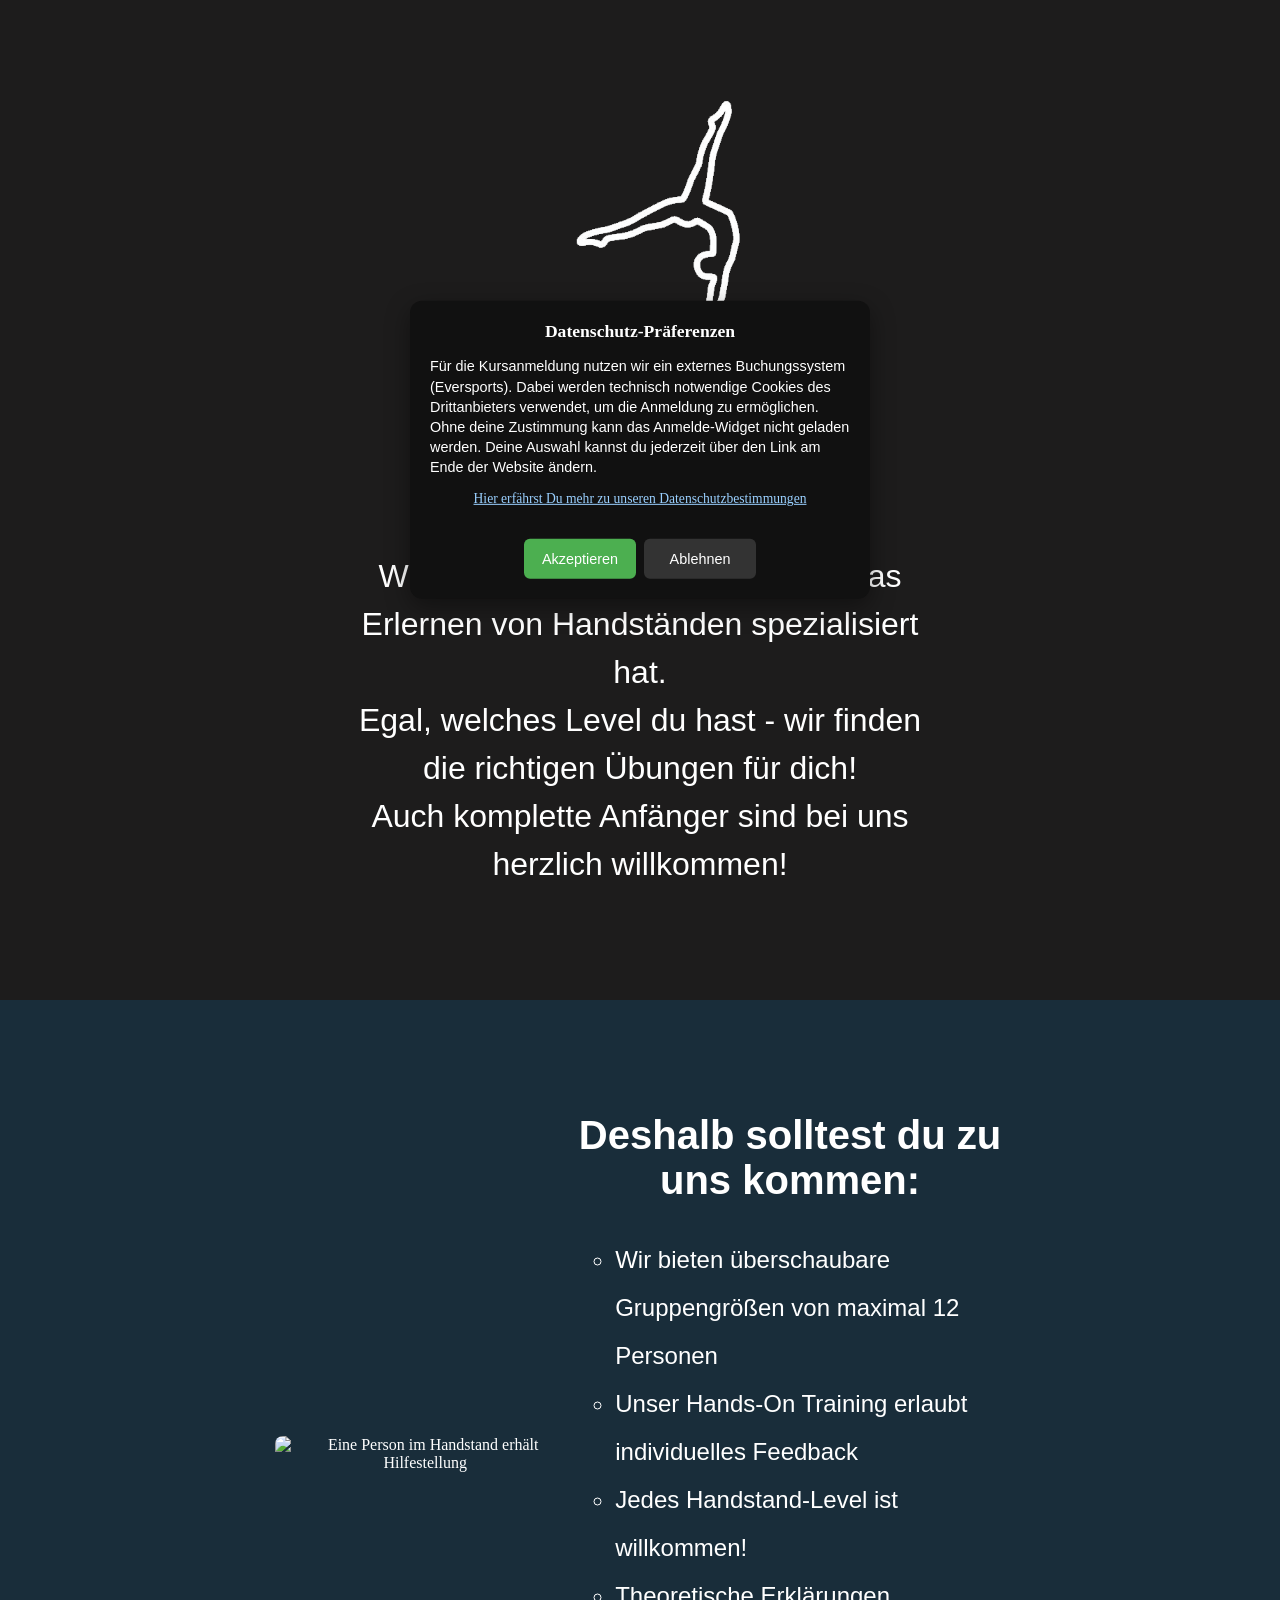
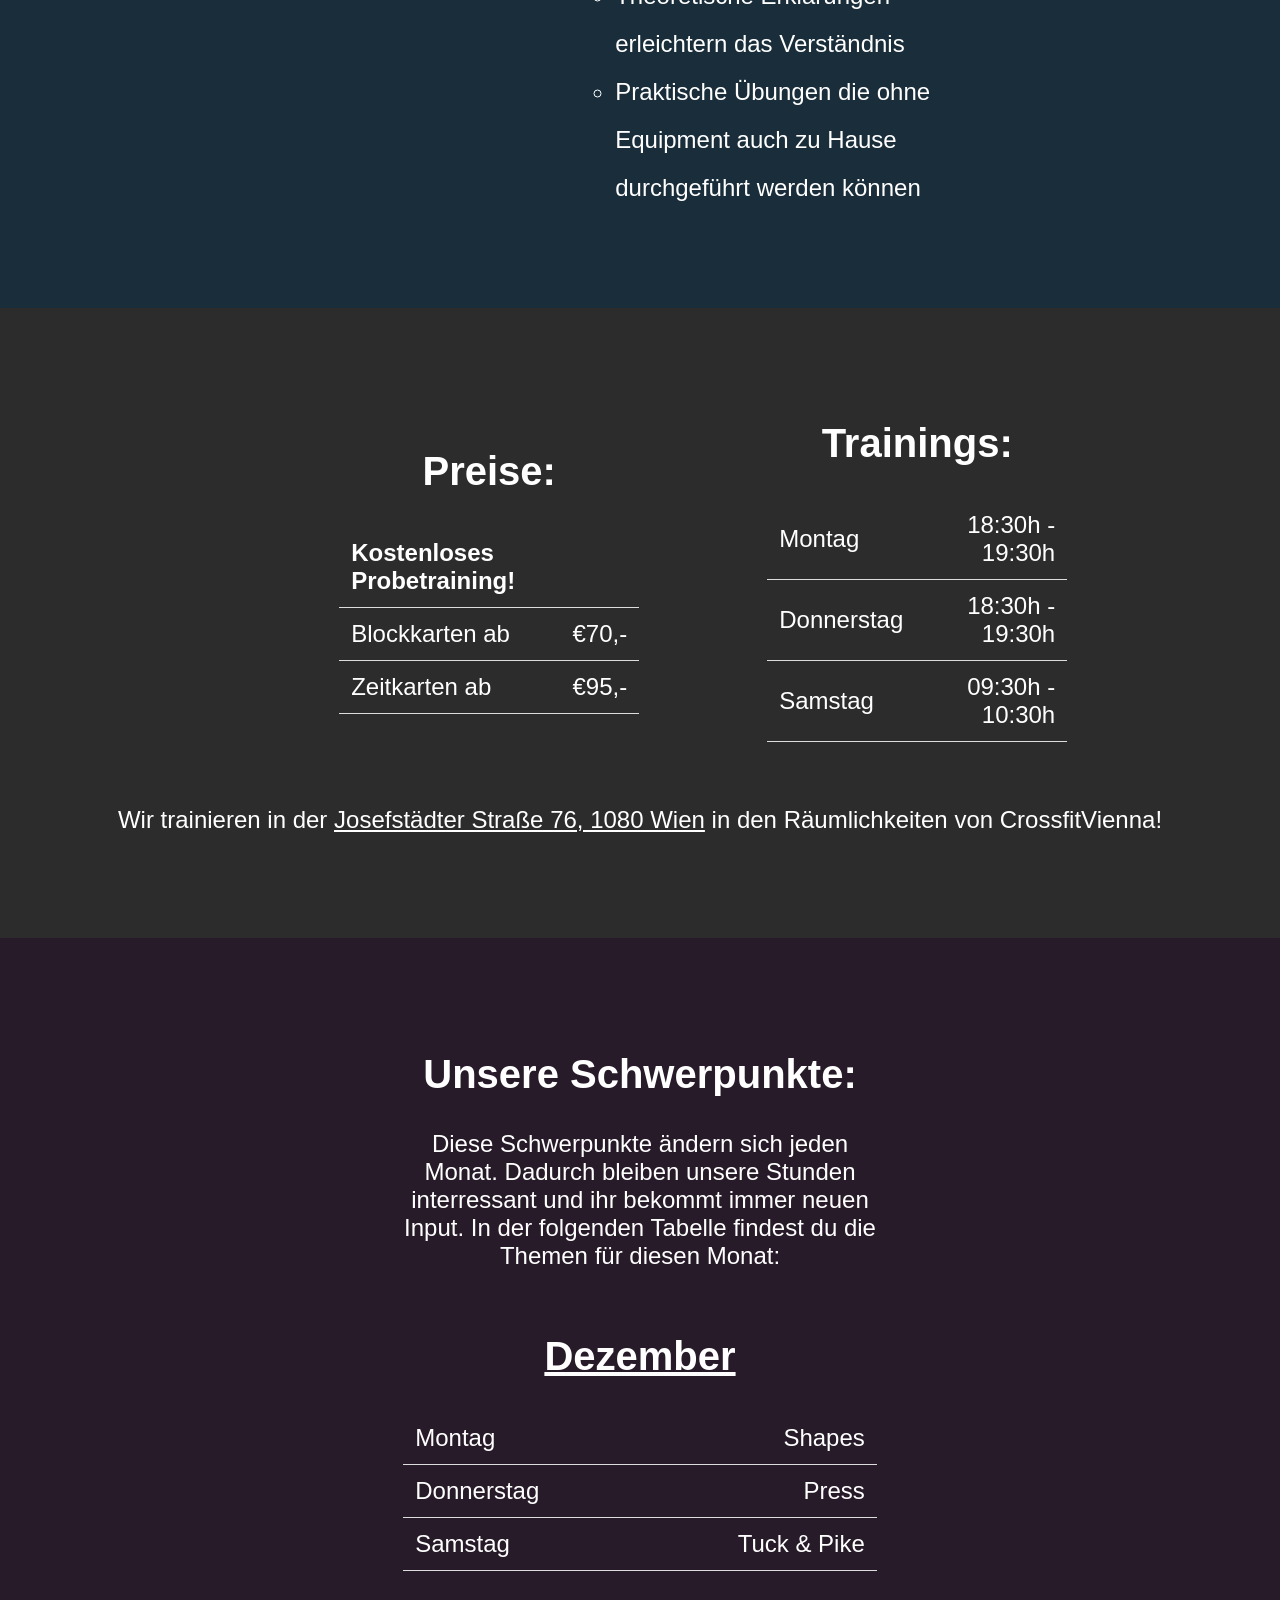
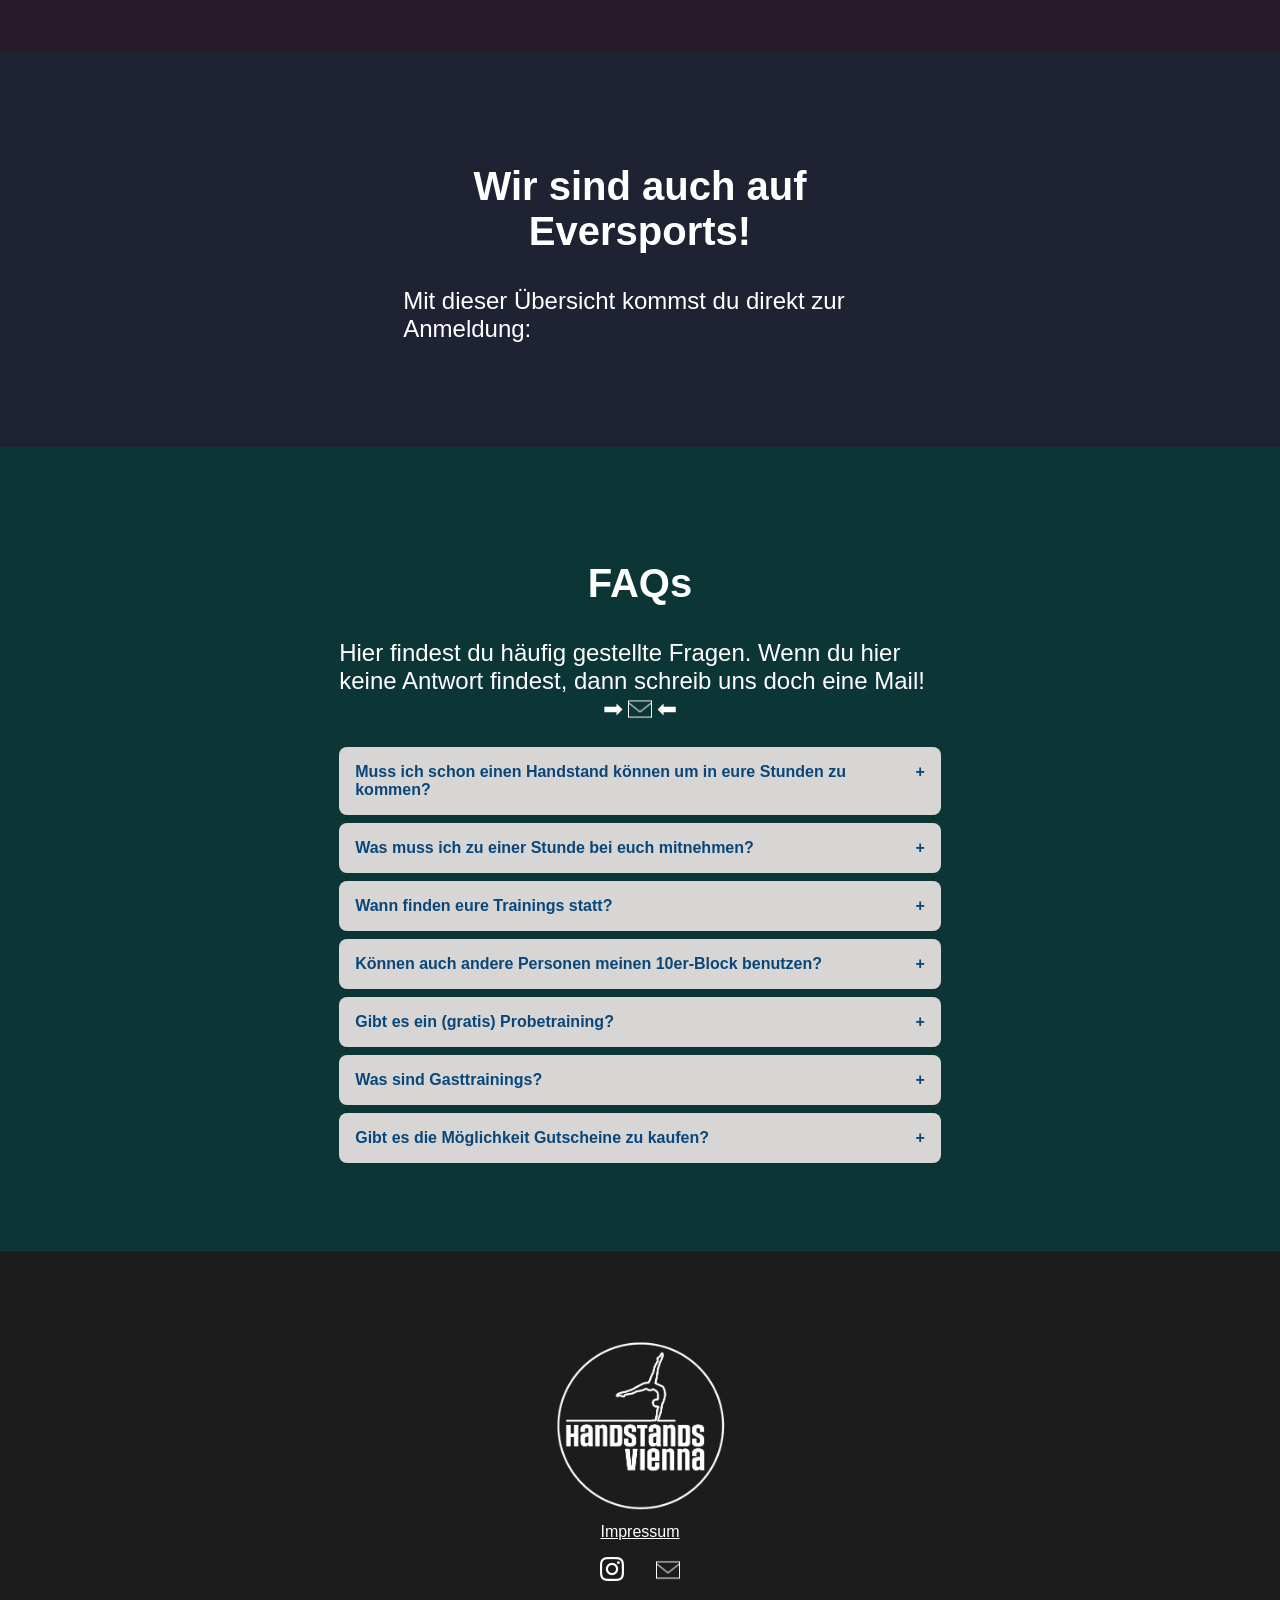
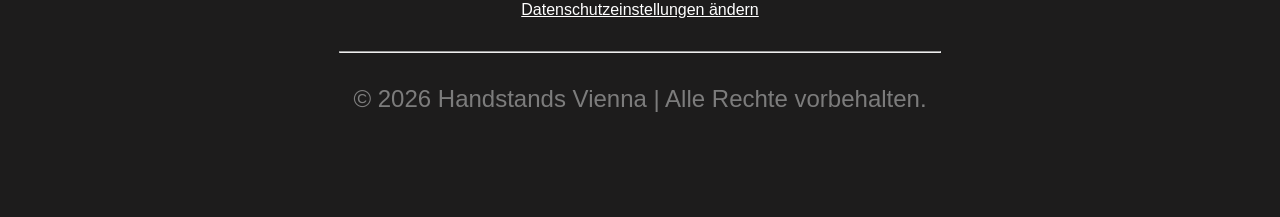
==== index.html @ 1bfcad57 "first commit" ====
<!DOCTYPE html>
<html lang="en">

<head>
    <meta charset="UTF-8">
    <meta name="viewport" content="width=device-width, initial-scale=1.0">
    <script src="script.js" defer></script>
    <!--<script src="cookies.js" defer></script>-->
    <link rel="stylesheet" href="style.css">
    <link rel="icon" type="image/x-icon" href="assets/images/HsvLogosquare_transparent_fixed.png">

    <title>HandstandsVienna</title>
</head>

<body>
    <!-- Cookie overlay/banner -->
    <div id="cookie-overlay" class="cookie-overlay" aria-hidden="true"></div>
    <div id="cookie-banner" class="cookie-container" role="dialog" aria-modal="true" aria-labelledby="cookie-title"
        aria-describedby="cookie-desc">
        <div class="cookie-content">
            <h3>Datenschutz-Präferenzen</h3>
            <p>
                Für die Kursanmeldung nutzen wir ein externes Buchungssystem (Eversports).
                Dabei werden technisch notwendige Cookies des Drittanbieters verwendet, um die Anmeldung zu
                ermöglichen.
                Ohne deine Zustimmung kann das Anmelde-Widget nicht geladen werden.
                Deine Auswahl kannst du jederzeit über den Link am Ende der Website ändern.
            </p>
            <a href="assets/pdf/DatenschutzHsv1.pdf" target="_blank" rel="noopener noreferrer">Hier erfährst Du mehr
                zu unseren Datenschutzbestimmungen</a>
            <div class="cookie-buttons">
                <button id="cookie-accept">Akzeptieren</button>
                <button id="cookie-reject">Ablehnen</button>
            </div>
        </div>
    </div>
    <header>
        <section class="landingPage">
            <div class="section-container">
                <div class="section-item">
                    <img class="" src="assets/images/HsvLogosquare_transparent_noCircle.png" alt="Vereinslogo">
                    <p>Wiens erster Verein, der sich auf das Erlernen von Handständen spezialisiert hat.
                        <br>
                        Egal, welches Level du hast - wir finden die richtigen Übungen für dich!
                        <br>
                        Auch komplette Anfänger sind bei uns herzlich willkommen!
                    </p>
                </div>
            </div>
        </section>
    </header>

    <main>
        <section class="sellingPoint">
            <div class="section-container">
                <div class="section-item">
                    <img src="assets/images/_DSC3465.jpg" alt="Eine Person im Handstand erhält Hilfestellung">
                </div>
                <div class="section-item">
                    <h2>Deshalb solltest du zu uns kommen:</h2>
                    <ul>
                        <li>Wir bieten überschaubare Gruppengrößen von maximal 12 Personen</li>
                        <li>Unser Hands-On Training erlaubt individuelles Feedback</li>
                        <li>Jedes Handstand-Level ist willkommen!</li>
                        <li>Theoretische Erklärungen erleichtern das Verständnis</li>
                        <li>Praktische Übungen die ohne Equipment auch zu Hause durchgeführt werden können</li>
                    </ul>
                </div>
            </div>
        </section>
        <section class="infos">
            <div class="section-container">
                <div class="section-item">
                    <h2>Preise:</h2>
                    <table>
                        <tbody>
                            <tr>
                                <td class="probeTraining">Kostenloses Probetraining!</td>
                                <td></td>
                            </tr>
                            <tr>
                                <td>Blockkarten ab</td>
                                <td class="info-value"> €70,-</td>
                            </tr>
                            <tr>
                                <td>Zeitkarten ab</td>
                                <td class="info-value">€95,-</td>
                            </tr>
                        </tbody>
                    </table>
                </div>

                <div class="section-item">
                    <h2>Trainings:</h2>
                    <table>
                        <tbody>
                            <tr>
                                <td>Montag</td>
                                <td class="info-value">18:30h - 19:30h</td>
                            </tr>
                            <tr>
                                <td>Donnerstag</td>
                                <td class="info-value">18:30h - 19:30h</td>
                            </tr>
                            <tr>
                                <td>Samstag</td>
                                <td class="info-value">09:30h - 10:30h</td>
                            </tr>
                        </tbody>
                    </table>
                </div>
            </div>
            <p class="infosLocation">Wir trainieren in der <u>Josefstädter Straße 76, 1080 Wien</u> in den
                Räumlichkeiten von CrossfitVienna!
            </p>
        </section>

        <section class="jahrestrainingsplan">
            <div class="section-container">
                <div class="section-item">
                    <div class="section-item">
                        <h2>Unsere Schwerpunkte:</h2>
                        <p class="infoSchwerpunkte">Diese Schwerpunkte ändern sich jeden Monat. Dadurch bleiben unsere
                            Stunden interressant und
                            ihr bekommt immer neuen Input. In der folgenden Tabelle findest du die Themen für diesen
                            Monat:</p>
                        <div class="jtpWrapper">
                            <table>
                                <h2 id="monatTitel"></h2>
                                <tbody>
                                    <tr>
                                        <td>Montag</td>
                                        <td id="montag" class="thema"></td>
                                    </tr>
                                    <tr>
                                        <td>Donnerstag</td>
                                        <td id="donnerstag" class="thema"></td>
                                    </tr>
                                    <tr>
                                        <td>Samstag</td>
                                        <td id="samstag" class="thema"></td>
                                    </tr>
                                </tbody>
                            </table>
                        </div>
                    </div>
                </div>
            </div>
        </section>

        <section class="eversports">
            <div class="section-container">
                <div class="section-item">
                    <div class="section-item">
                        <h2>Wir sind auch auf Eversports!</h2>
                        <p>Mit dieser Übersicht kommst du direkt zur Anmeldung:</p>
                        <div class="widgetWrapper">
                            <div id="widgetWrapperId">
                                <!--<div data-eversports-widget-id="fa96ca77-1129-4e00-b0b6-ce610c4325ef"></div>-->
                            </div>
                        </div>
                    </div>
                </div>
            </div>
        </section>

        <section class="faqs">
            <div class="section-container">
                <div class="section-item">
                    <h2>FAQs</h2>
                    <p>Hier findest du häufig gestellte Fragen. Wenn du hier keine Antwort findest, dann schreib
                        uns
                        doch eine
                        Mail!
                        <span class="mail-wrapper">
                            ➡ <a href="mailto:handstandsvienna@gmail.com">
                                <img class="mailFaqs" src="assets/icons/icons8-email-50.png"
                                    alt="Abbildung eines Briefs"></a> ⬅
                        </span>
                    </p>
                    <div id="faq-container">
                        <!-- FAQ Items werden hier per JS eingefügt -->
                    </div>
                </div>
            </div>
        </section>
    </main>

    <footer>
        <section class="footer">
            <div class="section-container" id="footer-section-container">
                <div class="logo-div">
                    <img id="hsv-logo" src="assets/images/HsvLogosquare_transparent_fixed.png" alt="Vereinslogo">
                </div>
                <nav>
                    <a class="impressumLink" href="./impressum.html">Impressum</a>
                    <div class="contacts">
                        <a href="https://www.instagram.com/handstands.vienna/">
                            <img class="ig" src="assets/icons/icons8-instagram-24.png"
                                alt="Abbild des Instagram-logos"></a>
                        <a href="mailto:handstandsvienna@gmail.com">
                            <img class="mail" src="assets/icons/icons8-email-50.png" alt="Abbildung eines Briefs"></a>
                    </div>
                    <a id="datenschutzeinstellungen">Datenschutzeinstellungen ändern</a>
                </nav>
            </div>
            <hr>
            <p class="copyright">© <span class="currentYear">2026</span> Handstands Vienna | Alle Rechte vorbehalten.
            </p>
        </section>
    </footer>
</body>

</html>
---- style.css ----
:root {
  /* bg-colors */
  --landing-bg-color: rgb(29, 28, 28);
  --sellingpoint-bg-color: rgb(25, 45, 58);
  --infos-bg-color: rgb(44, 44, 44);
  --trainingPlan-bg-color: rgb(39, 26, 41);
  --eversports-bg-color: rgb(31, 34, 51);
  --faqs-bg-color: rgb(12, 53, 54);
  --faqs-container-color: rgb(216, 213, 213);
  --footer-bg-color: rgb(29, 28, 28);

  /* text-colors */
  --text-color1: rgb(255, 255, 255);
  --text-color2: rgb(9, 71, 122);
  --text-color3: black;

  /* font family */
  /* --ff1: default; */
  --ff2: sans-serif;

  /* font size */

  --fontsize-xxs: 0.75rem;
  --fontsize-xs: 1rem;
  --fontsize-s: 1.5rem;
  --fontsize-m: 2rem;
  --fontsize-l: 2.5rem;
  --fontsize-xl: 3rem;
  --fontsize-xxl: 3.5rem;

  /* spacing */
  --spacing-xxs: 0.25rem;
  --spacing-xs: 0.5rem;
  --spacing-s: 0.75rem;
  --spacing-m: 1rem;
  --spacing-l: 1.5rem;
  --spacing-xl: 2rem;
  --spacing-xxl: 3rem;
  --spacing-xxxl: 3.5rem;
}

/* general styling */

body {
  background-color: black;
  margin: 0;
  color: var(--text-color1);
}

section {
  display: flex;
  flex-direction: column;
  align-items: center;
  padding: 5rem 2rem;
  background-color: rgb(29, 28, 28);
}

h2 {
  font-family: var(--ff2);
  font-size: var(--fontsize-l);
}

.section-container {
  text-align: center;
  display: flex;
  max-width: 60%;
  margin: auto;
}
.section-item {
  margin: auto;
  margin-left: 4rem;
  margin-right: 4rem;
  min-width: 300px;
  text-align: center;
  max-width: 90%;
}

button {
  width: 7rem;
  height: 2.5rem;
  margin-top: var(--spacing-m);
  border-radius: 8px;
  background-color: rgb(72, 126, 164);
  border-color: rgb(72, 126, 164);
  color: var(--text-color1);
  font-size: var(--fontsize-xs);
}

button:hover {
  background-color: rgb(56, 97, 126);
  border-color: rgb(40, 71, 93);
  cursor: pointer;
}

/* Styling landingPage */
.landingPage {
  background-color: var(--landing-bg-color);
}
.landingPage img {
  height: auto;
  max-width: 500px;
  max-height: 675px;
  width: 90%;
  border-radius: 8px;
}
.landingPage p {
  font-size: var(--fontsize-m);
  text-align: center;
  line-height: var(--spacing-xxl);
}

.landingPage button {
  font-weight: bold;
}

@media (max-width: 1000px) {
  img {
    max-width: 90%;
  }

  h3 {
    line-height: var(--spacing-xl);
  }
}

/*Styling sellingPoint*/

.sellingPoint {
  background-color: var(--sellingpoint-bg-color);
}

.sellingPoint img {
  height: auto;
  max-width: 500px;
  max-height: 700px;
  width: 90%;
  border-radius: 8px;
}

.sellingPoint li {
  list-style: circle;
  text-align: left;
  font-size: var(--fontsize-s);
  line-height: var(--spacing-xxl);
  font-family: var(--ff2);
}

.sellingPoint .section-item {
  margin-left: 0;
  margin-right: 0;
}

/*Styling infos*/
.infos {
  background-color: var(--infos-bg-color);
}

.info-value {
  text-align: right;
}

.probeTraining {
  font-weight: bold;
}

.infosLocation {
  margin-top: 4rem;
}

/*Styling Jahrestrainingsplan*/

.jahrestrainingsplan {
  background-color: var(--trainingPlan-bg-color);
}

.infoSchwerpunkte {
  text-align: center;
}

#monatTitel {
  text-decoration: underline;
  margin-top: 4rem;
}

.thema {
  text-align: right;
}

/*Styling eversports*/
.eversports {
  background-color: var(--eversports-bg-color);
}

table {
  width: 100%;
  border-collapse: collapse;
}

td {
  padding: var(--spacing-s);
  color: var(--text-color1);
  text-align: left;
  font-size: var(--fontsize-s);
  font-family: var(--ff2);
}

th,
td {
  border-bottom: 1px solid #ddd;
}

@media (max-width: 1000px) {
  .section-item {
    margin: 1rem 0;
    max-width: 100%;
  }

  h2 {
    font-size: var(--fontsize-m);
  }

  td {
    padding: var(--spacing-xs);
    font-size: var(--fontsize-s);
  }
}

@media (max-width: 480px) {
  td {
    font-size: var(--fontsize-xs);
  }

  h2 {
    font-size: var(--fontsize-m);
  }
}

/*Styling faqs*/
.faqs {
  background-color: var(--faqs-bg-color);
}

.faqs a {
  margin-left: 0;
  padding-left: 0;
}

.mail {
  margin-bottom: -0.2rem;
  width: 2rem;
  display: inline-block;
  vertical-align: middle;
}

.mail-wrapper {
  display: flex;
  justify-content: center;
  align-items: center;
  gap: 0.3rem;
  width: fit-content;
  margin: 0 auto;
}

.mailFaqs {
  width: 1.5rem;
  display: block;
}

p {
  text-align: left;
  font-family: var(--ff2);
  font-size: var(--fontsize-s);
  color: white;
}

.faq-container {
  margin: auto;
  max-width: 60rem;
  margin-top: var(--spacing-xs);
  margin: 0.5rem;
  padding: 0.5rem 1rem;
  background-color: var(--faqs-container-color);
  box-shadow: 1px 2px 3px rgba(9, 71, 122, 0.3);
}

.faq-item {
  background-color: var(--faqs-container-color);
  border-radius: 0.5rem;
  overflow: hidden;
  margin-bottom: 0.5rem;
  font-family: var(--ff2);
}

.question {
  display: flex;
  justify-content: space-between;
  text-align: left;
  cursor: pointer;
  font-weight: 700;
  background-color: var(--faqs-container-color);
  box-shadow: none;
  color: var(--text-color2);
  padding: 1rem;
}
.question.active {
  color: var(--text-color2);
}

.active-indicator {
  font-size: var(--fontsize-s);
  color: inherit !important;
  margin: 0rem 1rem;
}

.answer {
  background-color: var(--faqs-container-color);
  color: var(--text-color2);
  overflow: hidden;
  text-align: left;
  max-height: 0;
  padding: 0 1.5rem;

  transform: translateY(-0.5rem);
  transition:
    max-height 0.4s ease,
    transform 0.7s ease,
    padding 0.3s ease;
}

.answer.active {
  max-height: 500px;
  padding: var(--spacing-xs) 1.5rem;

  opacity: 1;
  transform: translateY(0);
}

@keyframes fadeIn {
  from {
    transform: translateX(-0.5rem) translateY(-0.5rem);
    max-height: 0;
    padding: 0;
  }

  to {
    transform: translateX(0) translateY(0);
    /* 250 seems to be a good value for a still somewhat smooth transition and no real risk of cutting content right now 
      -> bigger seem to be worse*/
    max-height: 250px;
    padding: var(--spacing-m);
  }
}

@keyframes fadeOut {
  from {
    transform: scale3d(1, 1, 1);
    /* starting with a lower hight seem to make the transition smoother*/
    max-height: 100px;
    padding: var(--spacing-xs);
  }

  to {
    transform: scale3d(0.9, 0.9, 0.9);
    max-height: 0;
    padding: 0;
  }
}

@media (max-width: 1000px) {
  .mail {
    margin-bottom: -0.2rem;
    width: 1.5rem;
  }
}

/*Styling footer*/
.footer {
  background-color: var(--footer-bg-color);
}

#footer-section-container {
  display: inline;
}

#hsv-logo {
  width: 12rem;
  height: 12rem;
  border-radius: 100px;
}

a {
  font-size: var(--fontsize-xs);
}

.logo-div {
  display: flex;
  justify-content: center;
  align-items: center;
}

.links {
  display: flex;
  justify-content: center;
  align-items: center;
  margin-bottom: 1rem;
}

.link {
  color: white;
}

.contacts {
  display: flex;
  justify-content: center;
  align-items: center;
  margin-top: 1rem;
  margin-bottom: 1rem;
}

.ig {
  margin-right: 1rem;
}

.mail {
  margin-left: 1rem;
  width: 1.5rem;
  margin-top: -0.5rem;
}

.copyright {
  color: rgba(212, 212, 212, 0.521);
  text-align: center;
}

hr {
  width: 600px;
  margin-top: 2rem;
}

/* IMPRESSUM */

.impressumLink {
  color: white;
  font-family: var(--ff2);
  font-size: var(--fontsize-xs);
  margin: 0.5rem;
}
.impressumLink.home {
  font-size: var(--fontsize-s);
}

.context {
  text-align: center;
}

.linkstyling {
  color: white;
  font-size: var(--fontsize-s);
  line-height: var(--spacing-xl);
}
#impressumsection {
  background-color: black !important;
}
#impressumfooter {
  background-color: black !important;
  margin-top: -4rem;
}

/* GUSCHEIN */

.voucher-title {
  display: flex;
  justify-content: center;
  text-align: center;
}

.voucher-wrapper {
  max-width: 90%;
  margin-left: 5%;
}

#gutscheinfooter {
  background-color: black !important;
}

/* phone */

@media (max-width: 1000px) {
  section {
    flex-direction: column;
    text-align: center;
    padding: 3rem 1.5rem;
  }

  .section-container {
    flex-direction: column;
    text-align: center;
    max-width: 100%;
  }

  .section-item {
    margin: 1rem 0;
    min-width: unset;
    max-width: 100%;
  }

  h2 {
    font-size: var(--fontsize-m);
  }

  h3 {
    font-size: var(--fontsize-s);
  }

  h4 {
    font-size: var(--fontsize-s);
    line-height: 1.5;
  }

  p {
    font-size: var(--fontsize-s);
  }

  .infos p {
    margin-top: 4rem;
    text-align: center;
  }

  .landingPage p {
    font-size: var(--fontsize-s);
    text-align: center;
    line-height: var(--spacing-xl);
  }
}

/* DATENSCHUTZ */

.cookie-overlay {
  display: none;
  position: fixed;
  inset: 0;
  background-color: rgba(0, 0, 0, 0);
  z-index: 998;
}

.cookie-container {
  display: none;
  position: fixed;
  top: 50%;
  left: 50%;
  transform: translate(-50%, -50%);
  max-width: 420px;
  width: calc(100% - 2rem);
  background-color: #111;
  color: #fff;
  text-align: center;
  border-radius: 12px;
  padding: 1.25rem;
  z-index: 999;
  box-shadow: 0 8px 24px rgba(0, 0, 0, 0.4);
}

.cookie-content h3 {
  margin: 0 0 0.5rem;
  font-size: 1.1rem;
}

.cookie-content p {
  font-size: 0.9rem;
  line-height: 1.4;
  margin-bottom: 0.75rem;
}

.cookie-content a {
  display: inline-block;
  margin-bottom: 1rem;
  font-size: 0.85rem;
  color: #9ad0ff;
  text-decoration: underline;
}

.cookie-buttons {
  display: flex;
  gap: 0.5rem;
  justify-content: center;
}

.cookie-buttons button {
  padding: 0.5rem 1rem;
  border-radius: 6px;
  border: none;
  cursor: pointer;
  font-size: 0.9rem;
}

#cookie-accept {
  background-color: #4caf50;
  color: #fff;
}

#cookie-reject {
  background-color: #333;
  color: #fff;
}

.cookie-buttons button:hover {
  opacity: 0.9;
}

#datenschutzeinstellungen {
  cursor: pointer;
  text-decoration: underline;
  font-family: var(--ff2);
}
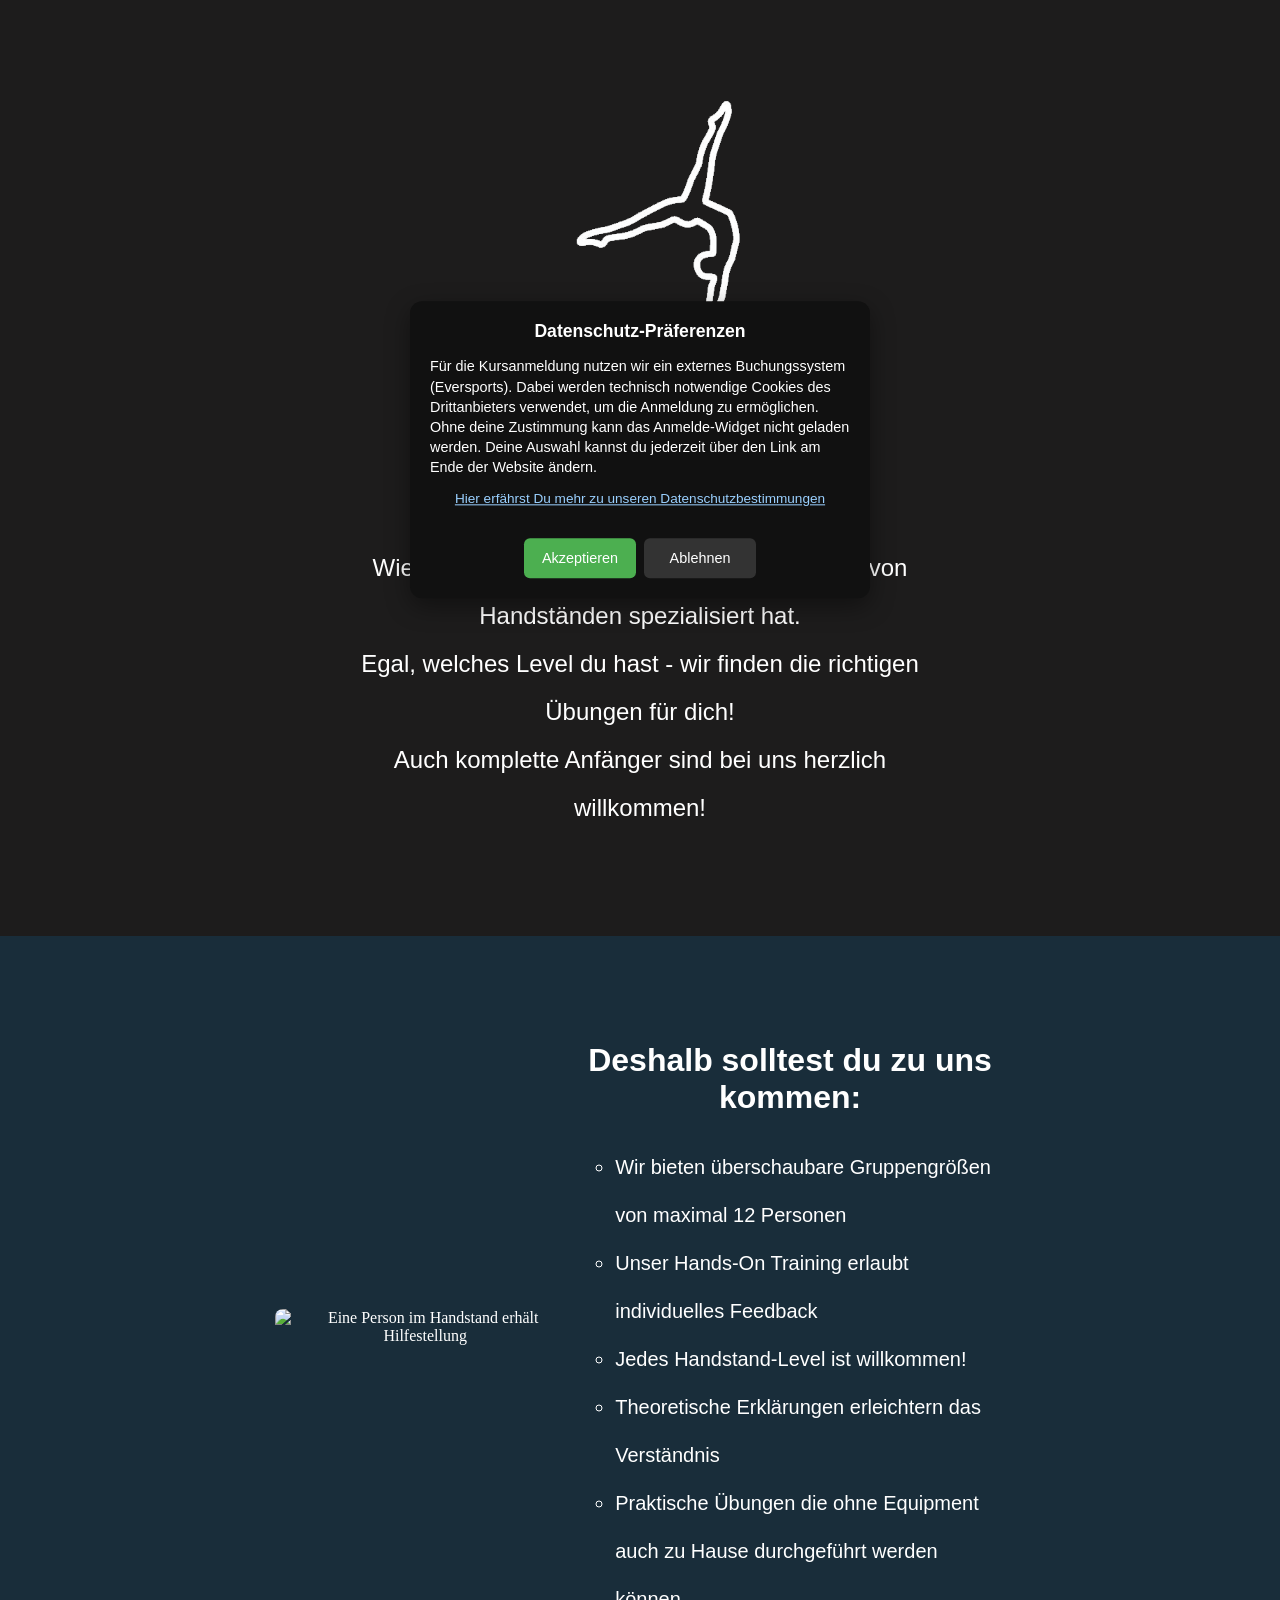
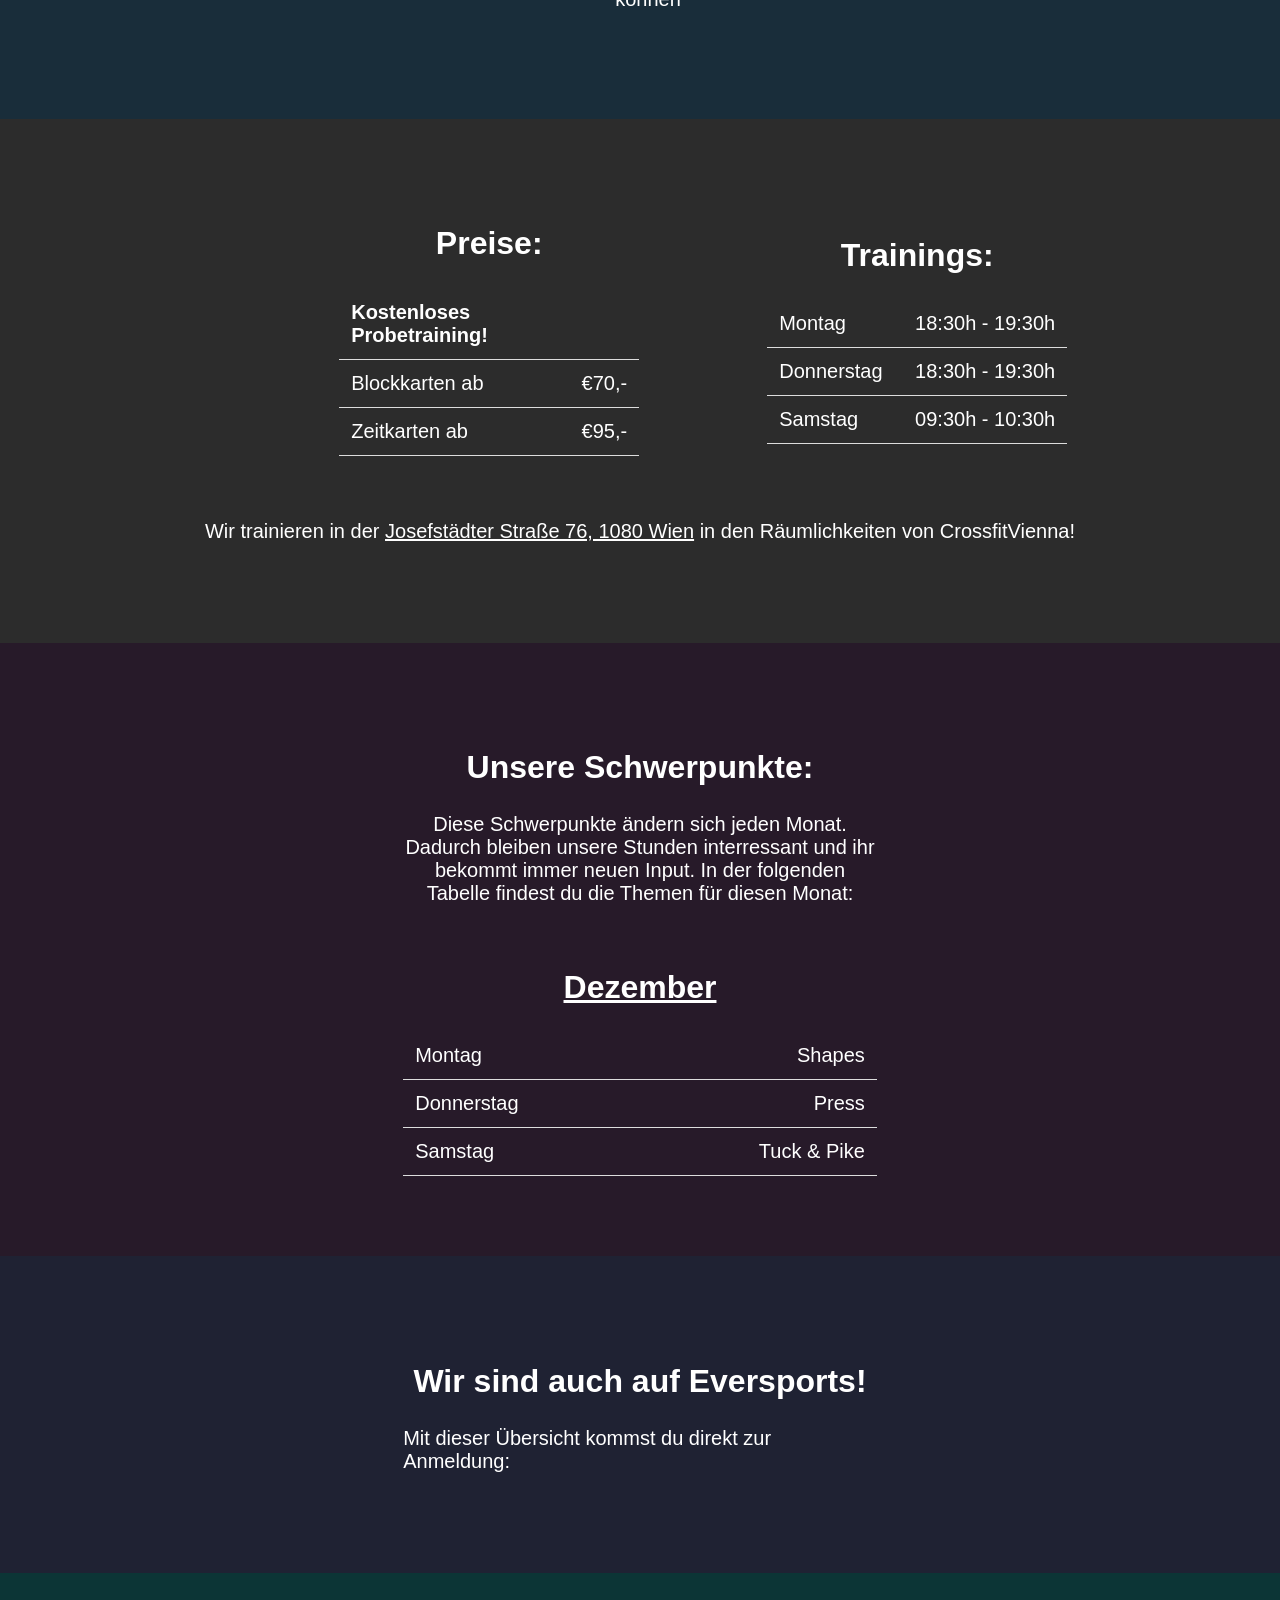
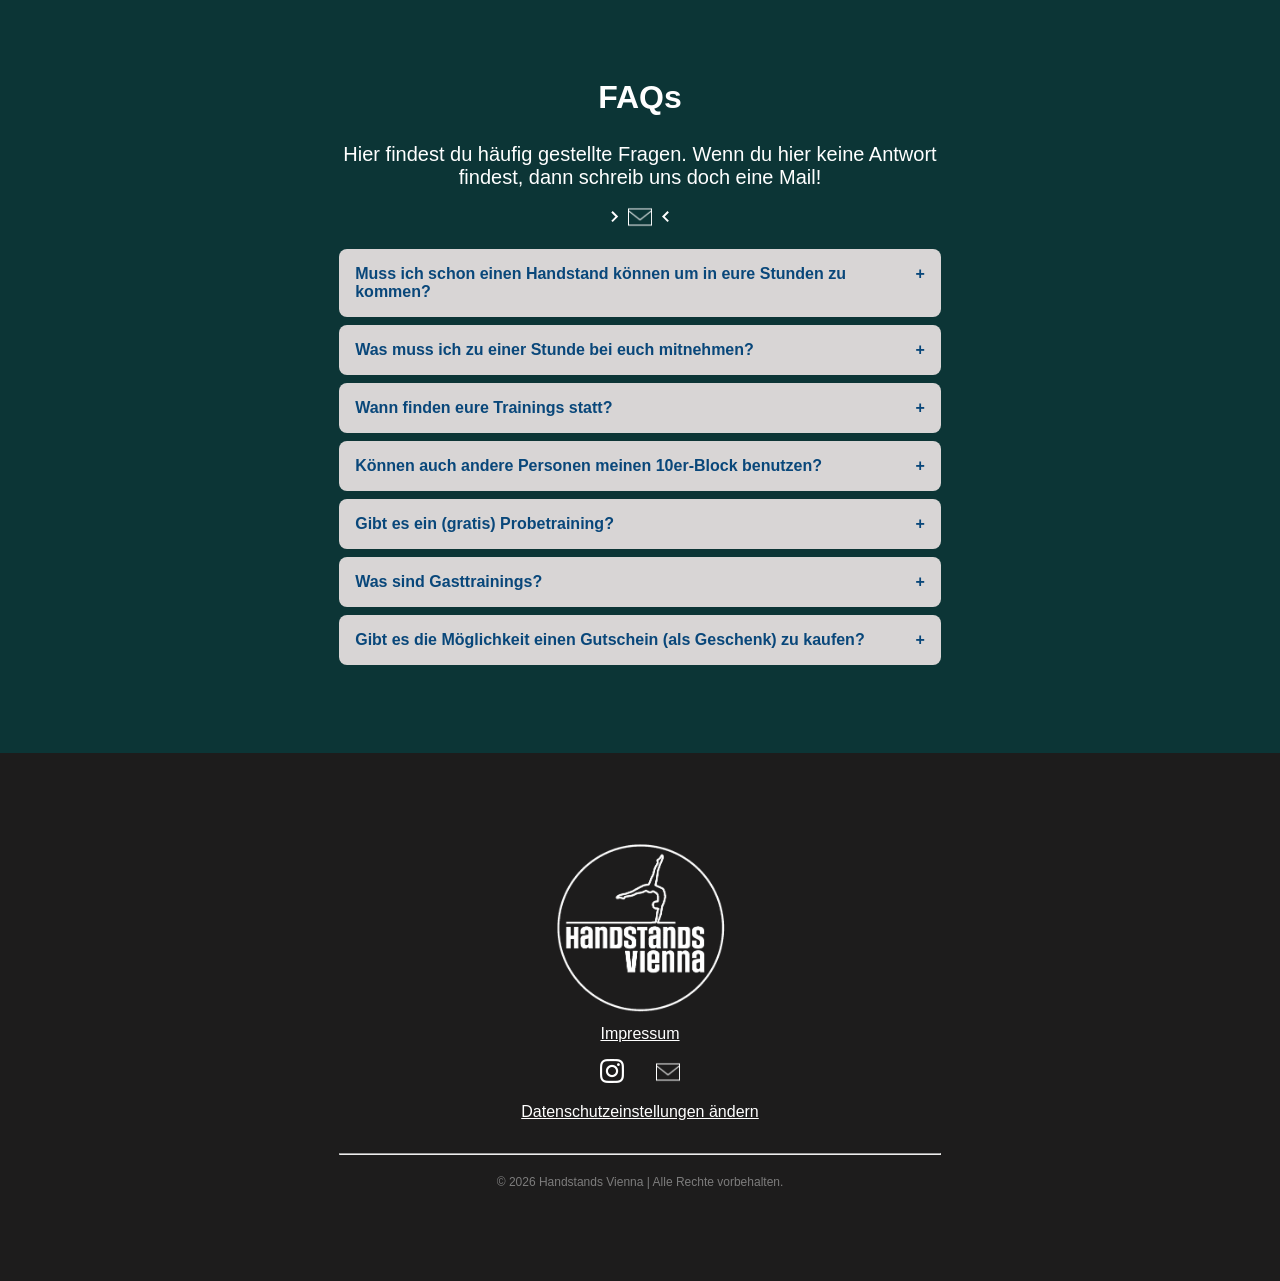
==== commit 3d7854c7: "favicon, faqs, font-size changes" ====
--- a/index.html
+++ b/index.html
@@ -7,8 +7,7 @@
     <script src="script.js" defer></script>
     <!--<script src="cookies.js" defer></script>-->
     <link rel="stylesheet" href="style.css">
-    <link rel="icon" type="image/x-icon" href="assets/images/HsvLogosquare_transparent_fixed.png">
-
+    <link rel="icon" type="image/x-icon" href="assets/images/HsvLogocircle_BG_black_transparent.png">
     <title>HandstandsVienna</title>
 </head>
 
@@ -26,7 +25,7 @@
                 Ohne deine Zustimmung kann das Anmelde-Widget nicht geladen werden.
                 Deine Auswahl kannst du jederzeit über den Link am Ende der Website ändern.
             </p>
-            <a href="assets/pdf/DatenschutzHsv1.pdf" target="_blank" rel="noopener noreferrer">Hier erfährst Du mehr
+            <a href="assets/pdf/DatenschutzHsv.pdf" target="_blank" rel="noopener noreferrer">Hier erfährst Du mehr
                 zu unseren Datenschutzbestimmungen</a>
             <div class="cookie-buttons">
                 <button id="cookie-accept">Akzeptieren</button>
@@ -54,7 +53,7 @@
         <section class="sellingPoint">
             <div class="section-container">
                 <div class="section-item">
-                    <img src="assets/images/_DSC3465.jpg" alt="Eine Person im Handstand erhält Hilfestellung">
+                    <img src="assets/images/spottedHandstand.jpg" alt="Eine Person im Handstand erhält Hilfestellung">
                 </div>
                 <div class="section-item">
                     <h2>Deshalb solltest du zu uns kommen:</h2>
@@ -173,9 +172,16 @@
                         doch eine
                         Mail!
                         <span class="mail-wrapper">
-                            ➡ <a href="mailto:handstandsvienna@gmail.com">
+                            <svg class="arrow" viewBox="0 0 24 24" aria-hidden="true">
+                                <path d="M10 6l6 6-6 6" />
+                            </svg>
+                            <a href="mailto:handstandsvienna@gmail.com">
                                 <img class="mailFaqs" src="assets/icons/icons8-email-50.png"
-                                    alt="Abbildung eines Briefs"></a> ⬅
+                                    alt="Abbildung eines Briefs"></a>
+
+                            <svg class="arrow" viewBox="0 0 24 24" aria-hidden="true">
+                                <path d="M14 6l-6 6 6 6" />
+                            </svg>
                         </span>
                     </p>
                     <div id="faq-container">
--- a/style.css
+++ b/style.css
@@ -8,6 +8,14 @@
   --faqs-bg-color: rgb(12, 53, 54);
   --faqs-container-color: rgb(216, 213, 213);
   --footer-bg-color: rgb(29, 28, 28);
+  /* bg-colors-phone */
+
+  --sellingpoint-bg-color-phone: rgb(48, 66, 78);
+  --infos-bg-color-phone: rgb(65, 65, 65);
+  --trainingPlan-bg-color-phone: rgb(61, 49, 62);
+  --eversports-bg-color-phone: rgb(53, 56, 71);
+  --faqs-bg-color-phone: rgb(36, 73, 74);
+  --faqs-container-color-phone: rgb(220, 217, 217);
 
   /* text-colors */
   --text-color1: rgb(255, 255, 255);
@@ -22,11 +30,10 @@
 
   --fontsize-xxs: 0.75rem;
   --fontsize-xs: 1rem;
-  --fontsize-s: 1.5rem;
-  --fontsize-m: 2rem;
-  --fontsize-l: 2.5rem;
-  --fontsize-xl: 3rem;
-  --fontsize-xxl: 3.5rem;
+  --fontsize-s: 1.25rem;
+  --fontsize-m: 1.5rem;
+  --fontsize-l: 1.75rem;
+  --fontsize-xl: 2rem;
 
   /* spacing */
   --spacing-xxs: 0.25rem;
@@ -57,7 +64,7 @@
 
 h2 {
   font-family: var(--ff2);
-  font-size: var(--fontsize-l);
+  font-size: var(--fontsize-xl);
 }
 
 .section-container {
@@ -113,16 +120,6 @@
   font-weight: bold;
 }
 
-@media (max-width: 1000px) {
-  img {
-    max-width: 90%;
-  }
-
-  h3 {
-    line-height: var(--spacing-xl);
-  }
-}
-
 /*Styling sellingPoint*/
 
 .sellingPoint {
@@ -151,6 +148,7 @@
 }
 
 /*Styling infos*/
+
 .infos {
   background-color: var(--infos-bg-color);
 }
@@ -175,6 +173,7 @@
 
 .infoSchwerpunkte {
   text-align: center;
+  font-size: var(--fontsize-s);
 }
 
 #monatTitel {
@@ -187,6 +186,7 @@
 }
 
 /*Styling eversports*/
+
 .eversports {
   background-color: var(--eversports-bg-color);
 }
@@ -209,32 +209,6 @@
   border-bottom: 1px solid #ddd;
 }
 
-@media (max-width: 1000px) {
-  .section-item {
-    margin: 1rem 0;
-    max-width: 100%;
-  }
-
-  h2 {
-    font-size: var(--fontsize-m);
-  }
-
-  td {
-    padding: var(--spacing-xs);
-    font-size: var(--fontsize-s);
-  }
-}
-
-@media (max-width: 480px) {
-  td {
-    font-size: var(--fontsize-xs);
-  }
-
-  h2 {
-    font-size: var(--fontsize-m);
-  }
-}
-
 /*Styling faqs*/
 .faqs {
   background-color: var(--faqs-bg-color);
@@ -243,6 +217,10 @@
 .faqs a {
   margin-left: 0;
   padding-left: 0;
+}
+
+.faqs p {
+  text-align: center;
 }
 
 .mail {
@@ -259,6 +237,16 @@
   gap: 0.3rem;
   width: fit-content;
   margin: 0 auto;
+  margin-top: 1rem;
+}
+
+.arrow {
+  width: 1.2rem;
+  height: 1.2rem;
+  stroke: currentColor;
+  stroke-width: 2.5;
+  fill: none;
+  flex-shrink: 0;
 }
 
 .mailFaqs {
@@ -302,6 +290,7 @@
   color: var(--text-color2);
   padding: 1rem;
 }
+
 .question.active {
   color: var(--text-color2);
 }
@@ -366,13 +355,6 @@
   }
 }
 
-@media (max-width: 1000px) {
-  .mail {
-    margin-bottom: -0.2rem;
-    width: 1.5rem;
-  }
-}
-
 /*Styling footer*/
 .footer {
   background-color: var(--footer-bg-color);
@@ -430,6 +412,7 @@
 .copyright {
   color: rgba(212, 212, 212, 0.521);
   text-align: center;
+  font-size: var(--fontsize-xxs);
 }
 
 hr {
@@ -481,56 +464,6 @@
 
 #gutscheinfooter {
   background-color: black !important;
-}
-
-/* phone */
-
-@media (max-width: 1000px) {
-  section {
-    flex-direction: column;
-    text-align: center;
-    padding: 3rem 1.5rem;
-  }
-
-  .section-container {
-    flex-direction: column;
-    text-align: center;
-    max-width: 100%;
-  }
-
-  .section-item {
-    margin: 1rem 0;
-    min-width: unset;
-    max-width: 100%;
-  }
-
-  h2 {
-    font-size: var(--fontsize-m);
-  }
-
-  h3 {
-    font-size: var(--fontsize-s);
-  }
-
-  h4 {
-    font-size: var(--fontsize-s);
-    line-height: 1.5;
-  }
-
-  p {
-    font-size: var(--fontsize-s);
-  }
-
-  .infos p {
-    margin-top: 4rem;
-    text-align: center;
-  }
-
-  .landingPage p {
-    font-size: var(--fontsize-s);
-    text-align: center;
-    line-height: var(--spacing-xl);
-  }
 }
 
 /* DATENSCHUTZ */
@@ -563,6 +496,7 @@
 .cookie-content h3 {
   margin: 0 0 0.5rem;
   font-size: 1.1rem;
+  font-family: var(--ff2);
 }
 
 .cookie-content p {
@@ -576,6 +510,8 @@
   margin-bottom: 1rem;
   font-size: 0.85rem;
   color: #9ad0ff;
+  font-family: var(--ff2);
+
   text-decoration: underline;
 }
 
@@ -612,3 +548,83 @@
   text-decoration: underline;
   font-family: var(--ff2);
 }
+
+/* phone */
+
+@media (max-width: 1000px) {
+  section {
+    flex-direction: column;
+    text-align: center;
+    padding: 3rem 1.5rem;
+  }
+
+  .section-container {
+    flex-direction: column;
+    text-align: center;
+    max-width: 100%;
+  }
+
+  .section-item {
+    margin: 1rem 0;
+    min-width: unset;
+    max-width: 100%;
+  }
+
+  h2 {
+    font-size: var(--fontsize-m);
+  }
+
+  h3 {
+    font-size: var(--fontsize-s);
+    line-height: var(--spacing-xl);
+  }
+
+  h4 {
+    font-size: var(--fontsize-s);
+    line-height: 1.5;
+  }
+
+  p {
+    font-size: var(--fontsize-s);
+  }
+
+  .infos p {
+    margin-top: 4rem;
+    text-align: center;
+  }
+
+  .landingPage p {
+    font-size: var(--fontsize-s);
+    text-align: center;
+    line-height: var(--spacing-xl);
+  }
+  img {
+    max-width: 90%;
+  }
+
+  td {
+    padding: var(--spacing-xs);
+    font-size: var(--fontsize-s);
+  }
+  .mail {
+    margin-bottom: -0.2rem;
+    width: 1.5rem;
+  }
+}
+
+@media (max-width: 480px) {
+  td {
+    font-size: var(--fontsize-xs);
+  }
+
+  h2 {
+    font-size: var(--fontsize-m);
+  }
+  .faqs {
+    background-color: var(--faqs-bg-color-phone);
+  }
+  .sellingPoint li {
+    font-size: var(--fontsize-xs);
+    line-height: 1.75rem;
+  }
+}
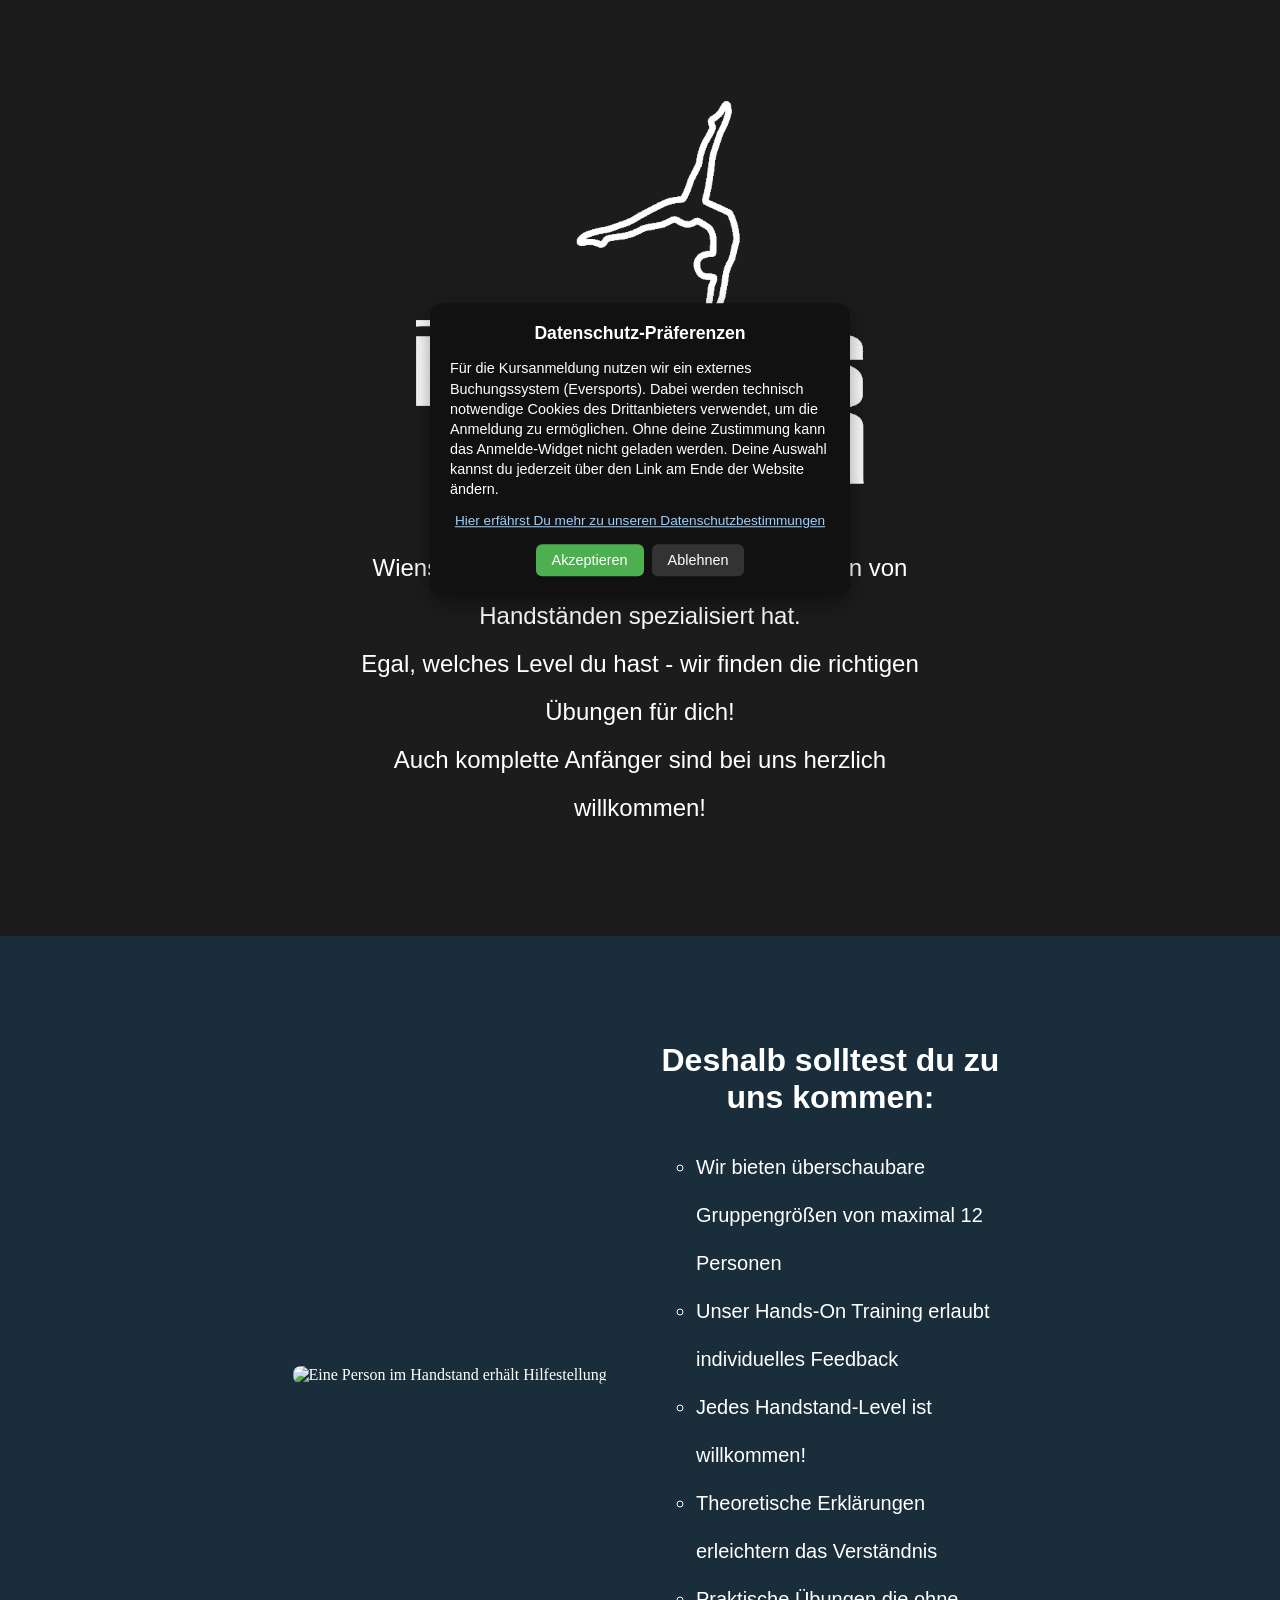
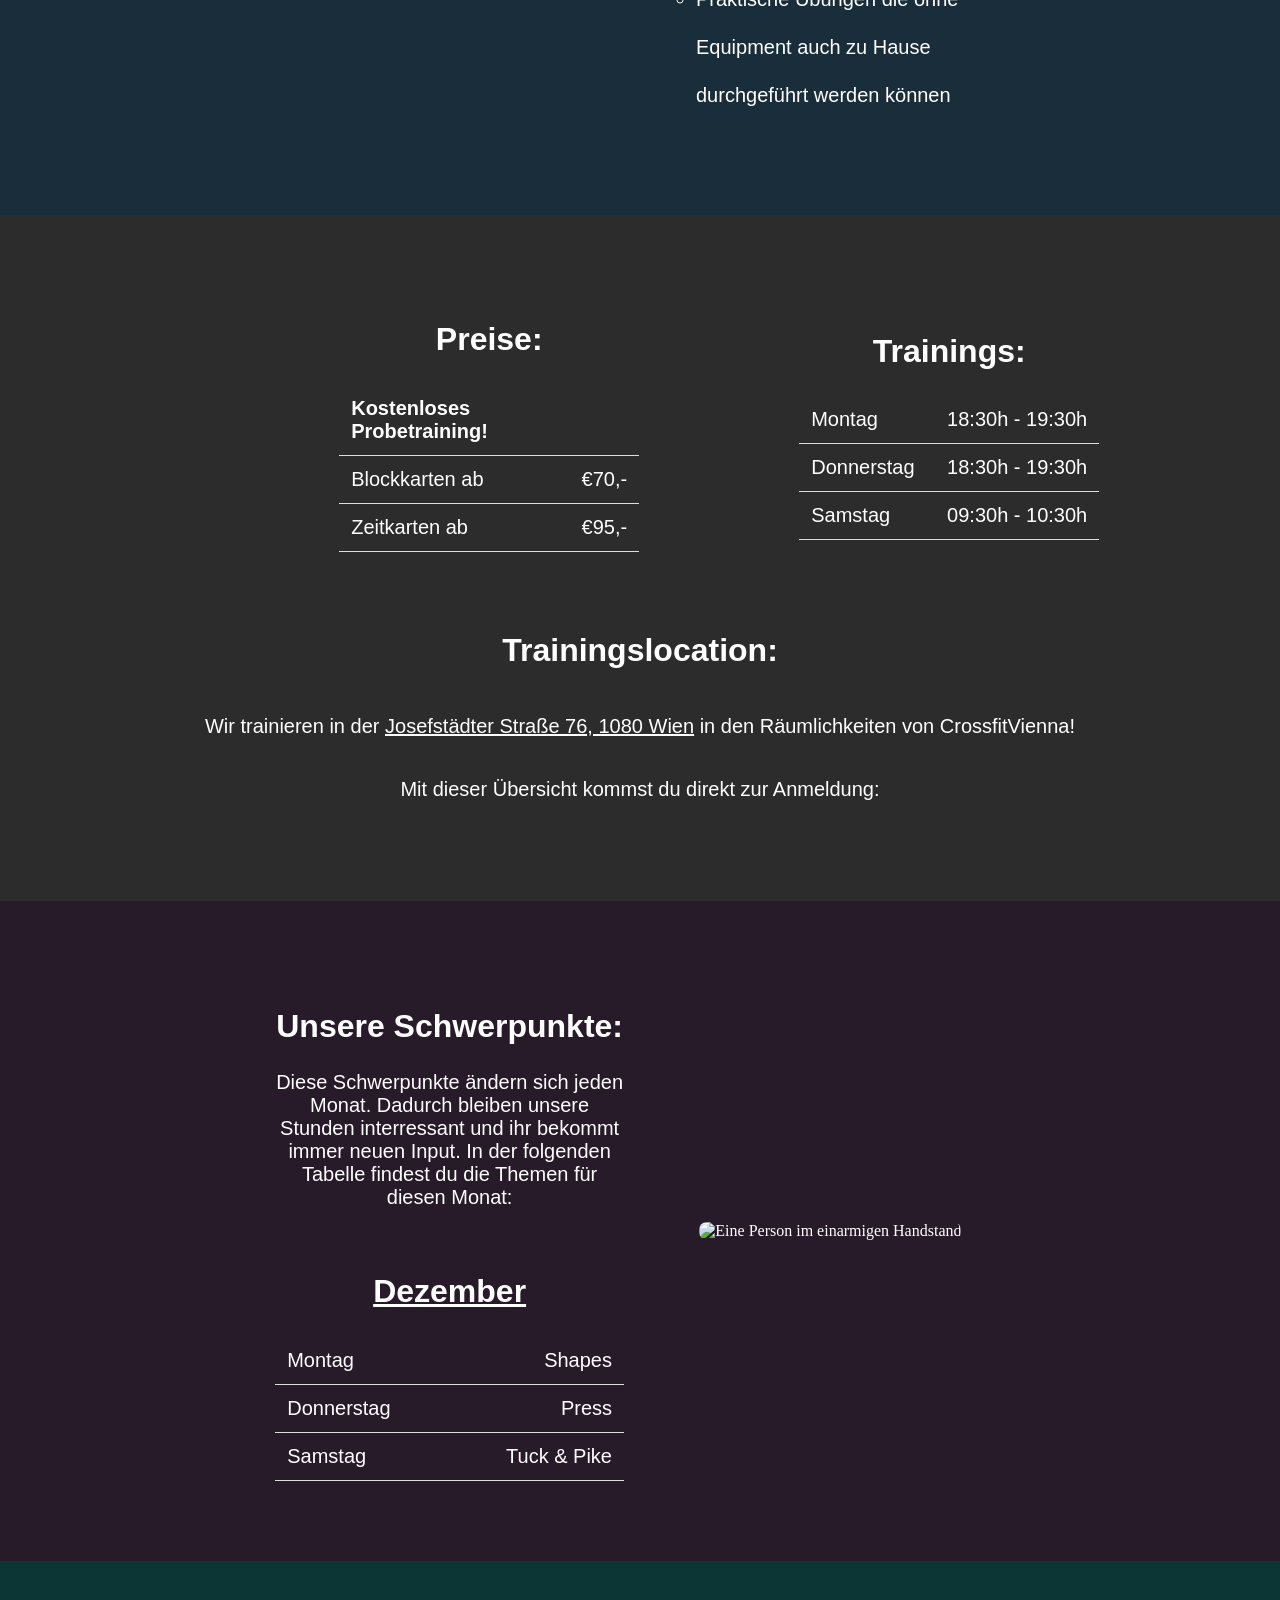
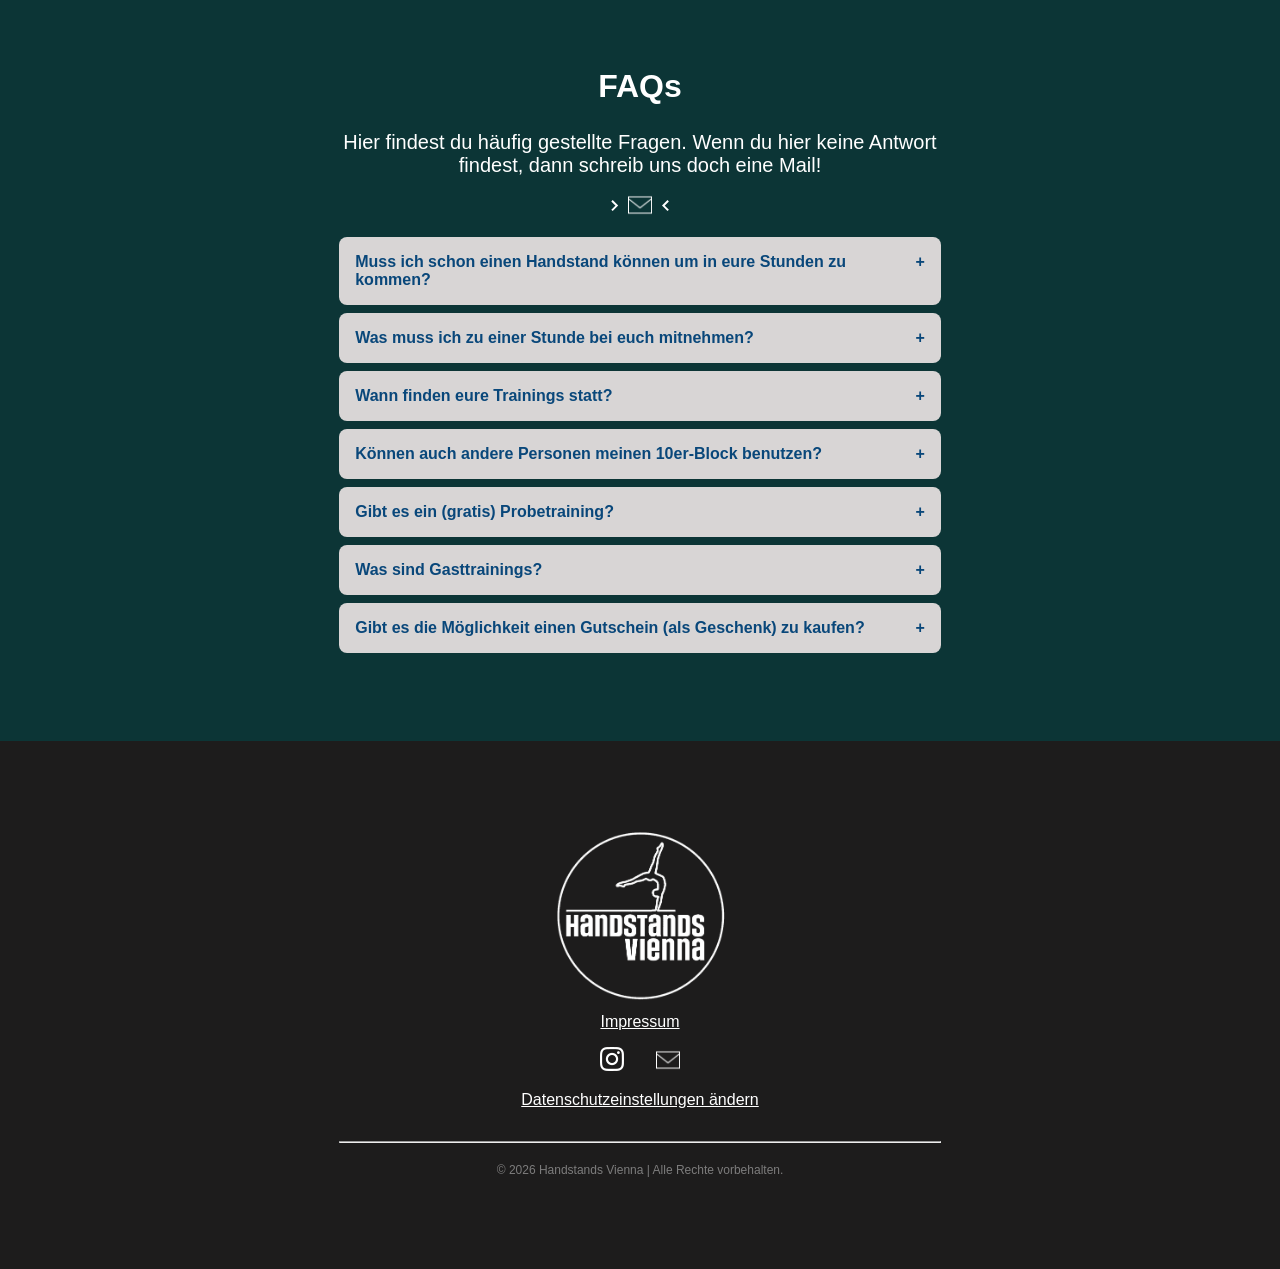
==== commit 66ba56f1: "refactored header, added picture, moved widget to training-info-section" ====
--- a/index.html
+++ b/index.html
@@ -44,7 +44,9 @@
                         <br>
                         Auch komplette Anfänger sind bei uns herzlich willkommen!
                     </p>
-                </div>
+                    <!-- <a href="https://www.eversports.at/s/handstands-vienna" class="button"> Zur Anmeldung</a> -->
+                </div>
+
             </div>
         </section>
     </header>
@@ -109,59 +111,72 @@
                     </table>
                 </div>
             </div>
-            <p class="infosLocation">Wir trainieren in der <u>Josefstädter Straße 76, 1080 Wien</u> in den
+
+            <h2 class="infosLocation">Trainingslocation:</h2>
+            <p>Wir trainieren in der <u>Josefstädter Straße 76, 1080 Wien</u> in den
                 Räumlichkeiten von CrossfitVienna!
             </p>
+            <div class="section-item">
+                <p>Mit dieser Übersicht kommst du direkt zur Anmeldung:</p>
+                <div class="widgetWrapper">
+                    <div id="widgetWrapperId">
+                        <!--<div data-eversports-widget-id="fa96ca77-1129-4e00-b0b6-ce610c4325ef"></div>-->
+                    </div>
+                </div>
+            </div>
+            <!-- <a href="https://www.eversports.at/s/handstands-vienna" class="button"> Zur Anmeldung</a> -->
+
         </section>
 
         <section class="jahrestrainingsplan">
             <div class="section-container">
                 <div class="section-item">
-                    <div class="section-item">
-                        <h2>Unsere Schwerpunkte:</h2>
-                        <p class="infoSchwerpunkte">Diese Schwerpunkte ändern sich jeden Monat. Dadurch bleiben unsere
-                            Stunden interressant und
-                            ihr bekommt immer neuen Input. In der folgenden Tabelle findest du die Themen für diesen
-                            Monat:</p>
-                        <div class="jtpWrapper">
-                            <table>
-                                <h2 id="monatTitel"></h2>
-                                <tbody>
-                                    <tr>
-                                        <td>Montag</td>
-                                        <td id="montag" class="thema"></td>
-                                    </tr>
-                                    <tr>
-                                        <td>Donnerstag</td>
-                                        <td id="donnerstag" class="thema"></td>
-                                    </tr>
-                                    <tr>
-                                        <td>Samstag</td>
-                                        <td id="samstag" class="thema"></td>
-                                    </tr>
-                                </tbody>
-                            </table>
-                        </div>
-                    </div>
-                </div>
-            </div>
-        </section>
-
-        <section class="eversports">
+                    <h2>Unsere Schwerpunkte:</h2>
+                    <p class="infoSchwerpunkte">Diese Schwerpunkte ändern sich jeden Monat. Dadurch bleiben unsere
+                        Stunden interressant und
+                        ihr bekommt immer neuen Input. In der folgenden Tabelle findest du die Themen für diesen
+                        Monat:</p>
+                    <div class="jtpWrapper">
+                        <h2 id="monatTitel"></h2>
+                        <table>
+                            <tbody>
+                                <tr>
+                                    <td>Montag</td>
+                                    <td id="montag" class="thema"></td>
+                                </tr>
+                                <tr>
+                                    <td>Donnerstag</td>
+                                    <td id="donnerstag" class="thema"></td>
+                                </tr>
+                                <tr>
+                                    <td>Samstag</td>
+                                    <td id="samstag" class="thema"></td>
+                                </tr>
+                            </tbody>
+                        </table>
+                    </div>
+                </div>
+                <div class="section-item">
+                    <img src="assets/images/oahsnew.png" alt="Eine Person im einarmigen Handstand">
+                </div>
+            </div>
+        </section>
+
+        <!-- <section class="eversports">
             <div class="section-container">
                 <div class="section-item">
                     <div class="section-item">
                         <h2>Wir sind auch auf Eversports!</h2>
                         <p>Mit dieser Übersicht kommst du direkt zur Anmeldung:</p>
                         <div class="widgetWrapper">
-                            <div id="widgetWrapperId">
-                                <!--<div data-eversports-widget-id="fa96ca77-1129-4e00-b0b6-ce610c4325ef"></div>-->
-                            </div>
+                            <div id="widgetWrapperId"> -->
+        <!--<div data-eversports-widget-id="fa96ca77-1129-4e00-b0b6-ce610c4325ef"></div>-->
+        <!-- </div>
                         </div>
                     </div>
                 </div>
             </div>
-        </section>
+        </section> -->
 
         <section class="faqs">
             <div class="section-container">
--- a/style.css
+++ b/style.css
@@ -72,6 +72,7 @@
   display: flex;
   max-width: 60%;
   margin: auto;
+  gap: 2rem;
 }
 .section-item {
   margin: auto;
@@ -80,11 +81,17 @@
   min-width: 300px;
   text-align: center;
   max-width: 90%;
-}
-
-button {
-  width: 7rem;
-  height: 2.5rem;
+  flex: 1;
+}
+
+.button {
+  display: flex;
+  align-items: center;
+  justify-content: center;
+  text-decoration: none;
+  font-family: var(--ff2);
+  width: 8rem;
+  height: 3rem;
   margin-top: var(--spacing-m);
   border-radius: 8px;
   background-color: rgb(72, 126, 164);
@@ -93,10 +100,15 @@
   font-size: var(--fontsize-xs);
 }
 
-button:hover {
+.button:hover {
   background-color: rgb(56, 97, 126);
   border-color: rgb(40, 71, 93);
   cursor: pointer;
+}
+
+.sidePageHeader {
+  max-width: 40%;
+  margin-top: 2rem;
 }
 
 /* Styling landingPage */
@@ -162,7 +174,7 @@
 }
 
 .infosLocation {
-  margin-top: 4rem;
+  margin-top: 5rem;
 }
 
 /*Styling Jahrestrainingsplan*/
@@ -183,6 +195,19 @@
 
 .thema {
   text-align: right;
+}
+
+.jahrestrainingsplan img {
+  height: auto;
+  max-width: 500px;
+  max-height: 700px;
+  width: 90%;
+  border-radius: 8px;
+}
+
+.jahrestrainingsplan .section-item {
+  margin-left: 0;
+  margin-right: 0;
 }
 
 /*Styling eversports*/
@@ -416,7 +441,8 @@
 }
 
 hr {
-  width: 600px;
+  width: 100%;
+  max-width: 600px;
   margin-top: 2rem;
 }
 
@@ -489,6 +515,7 @@
   text-align: center;
   border-radius: 12px;
   padding: 1.25rem;
+  box-sizing: border-box;
   z-index: 999;
   box-shadow: 0 8px 24px rgba(0, 0, 0, 0.4);
 }
@@ -598,9 +625,6 @@
     text-align: center;
     line-height: var(--spacing-xl);
   }
-  img {
-    max-width: 90%;
-  }
 
   td {
     padding: var(--spacing-xs);
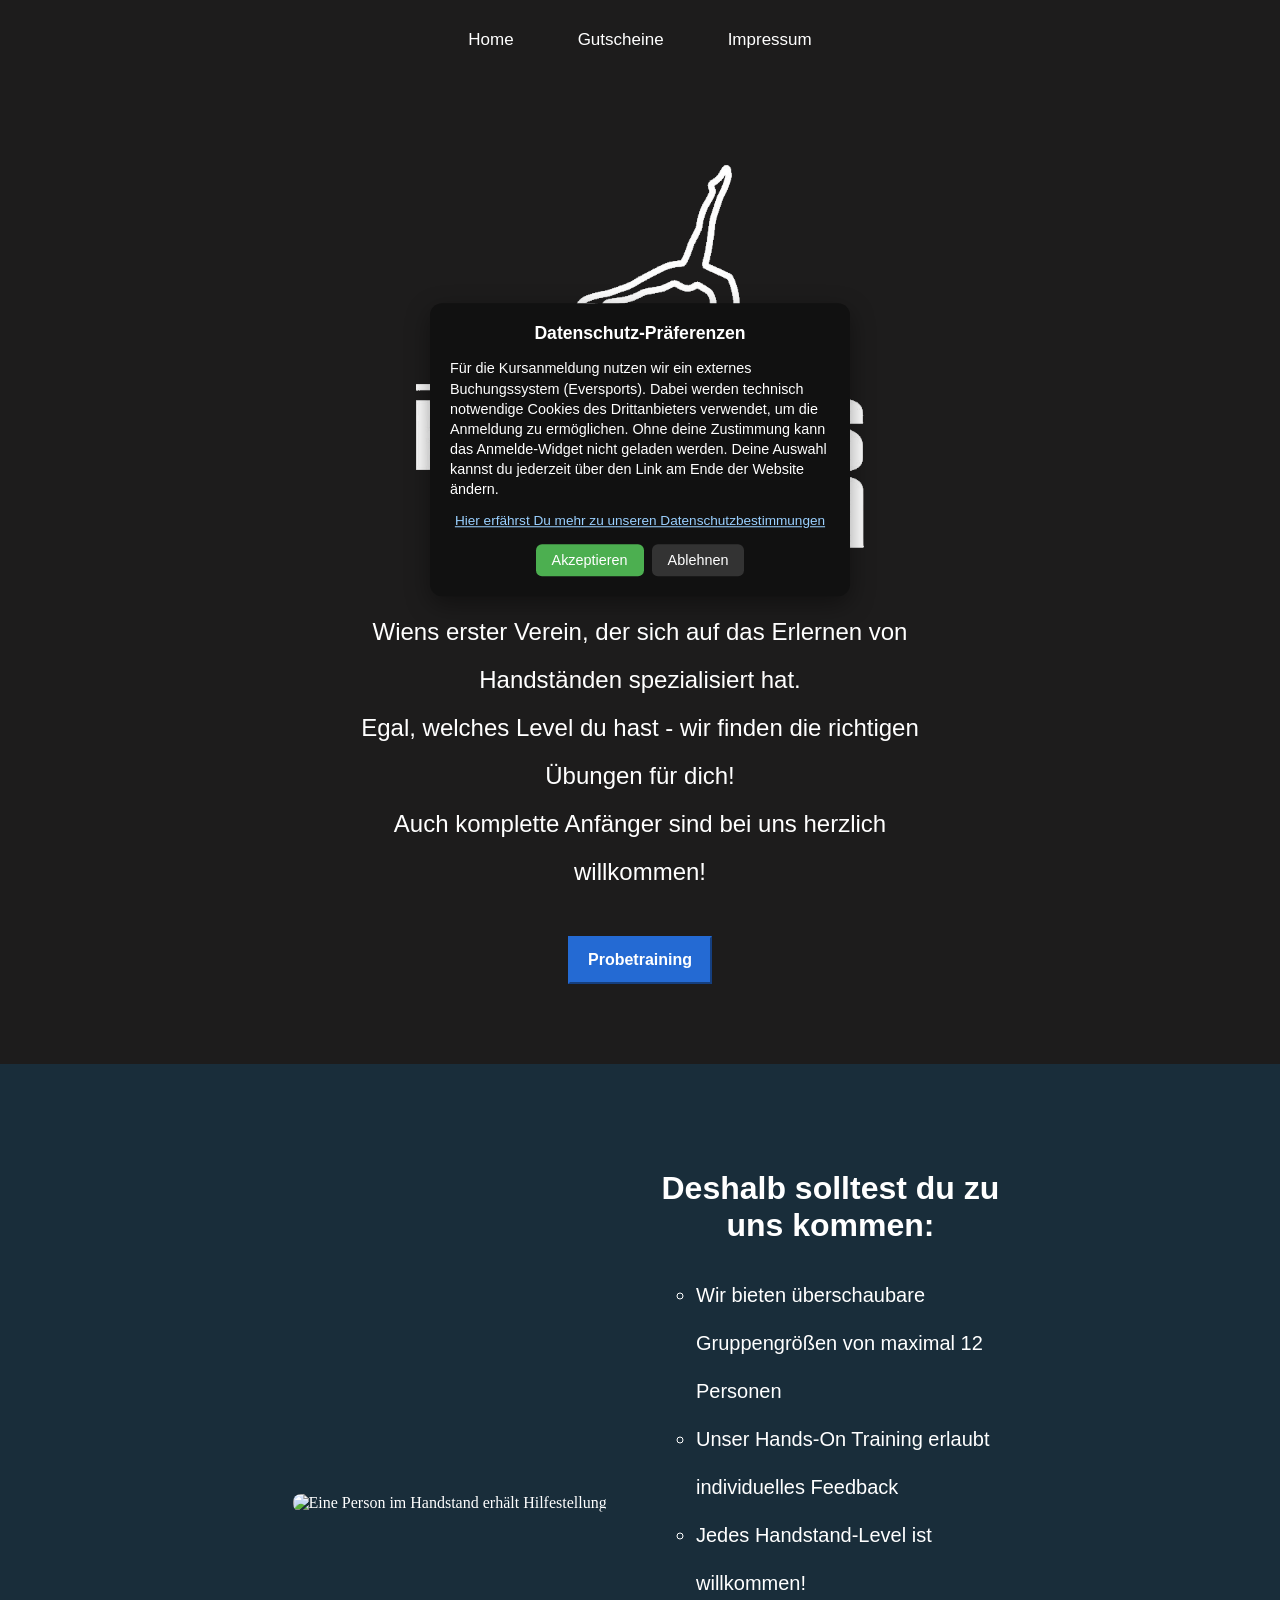
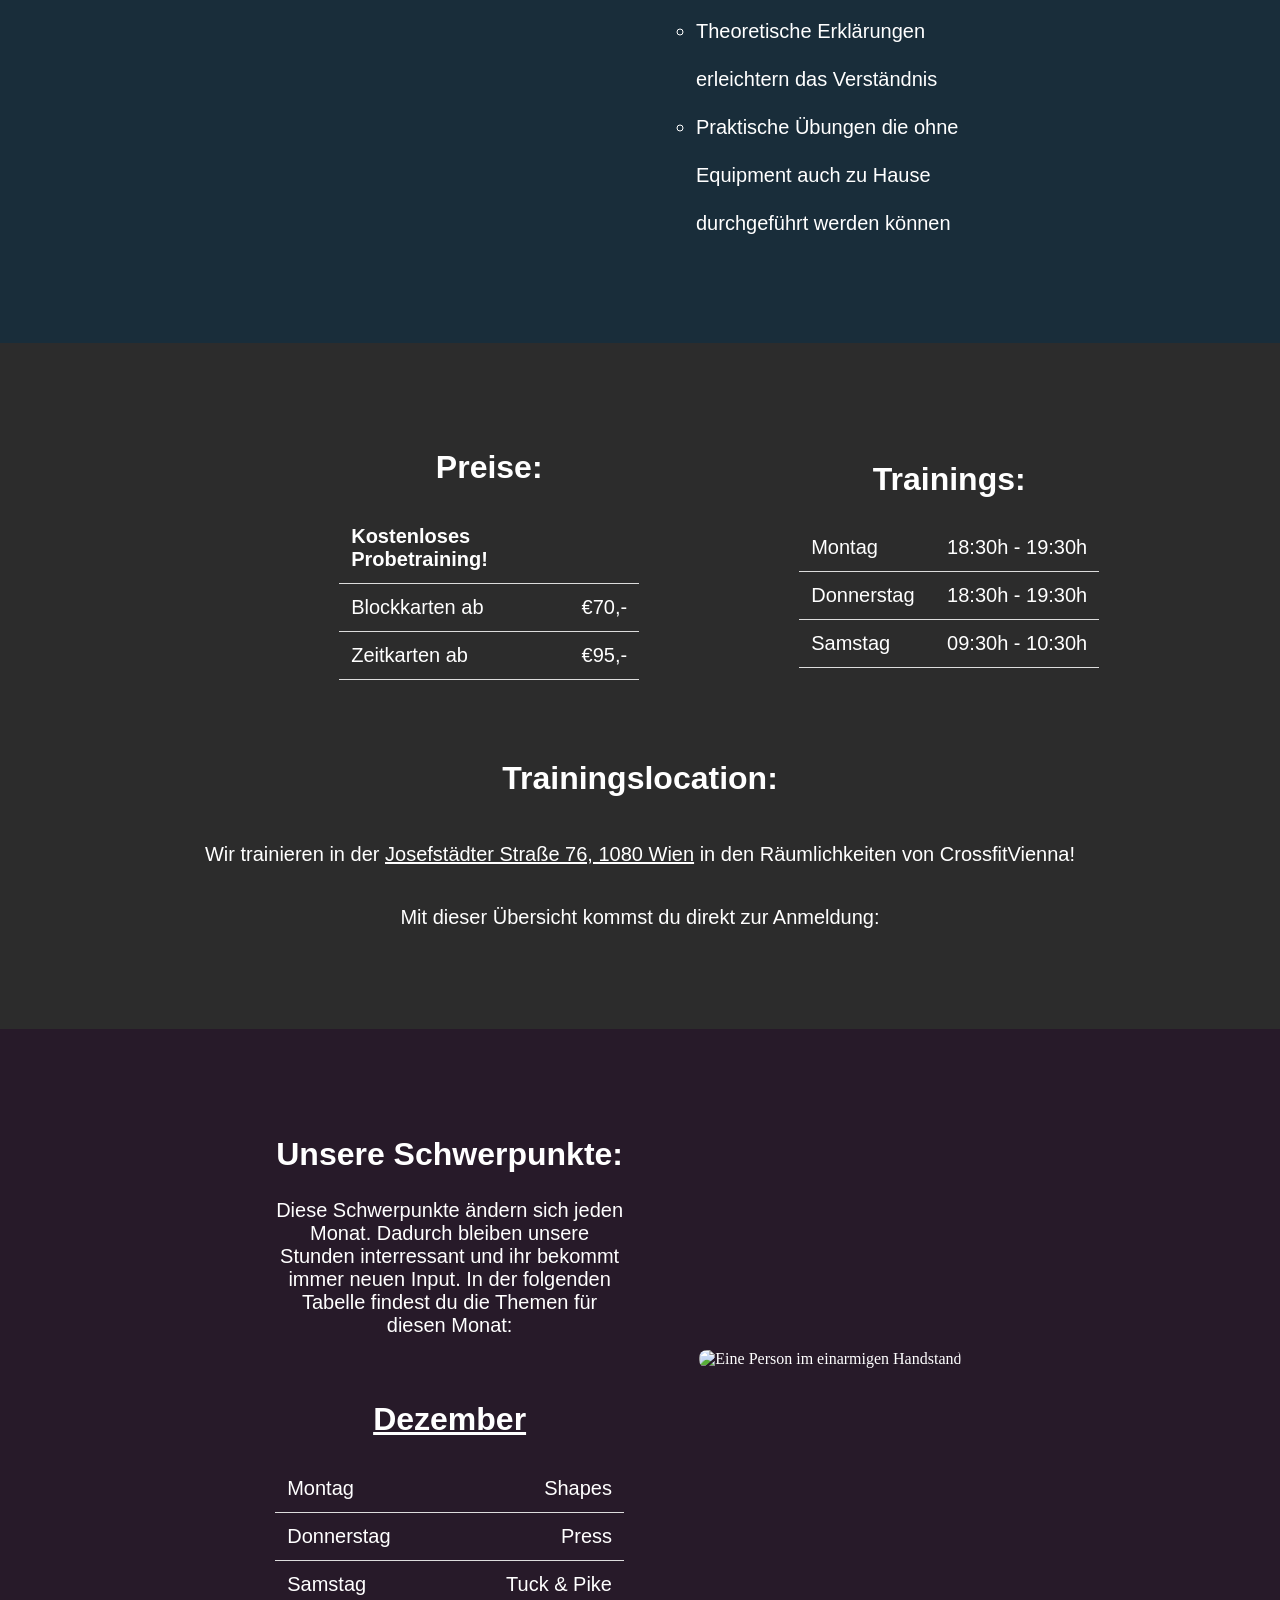
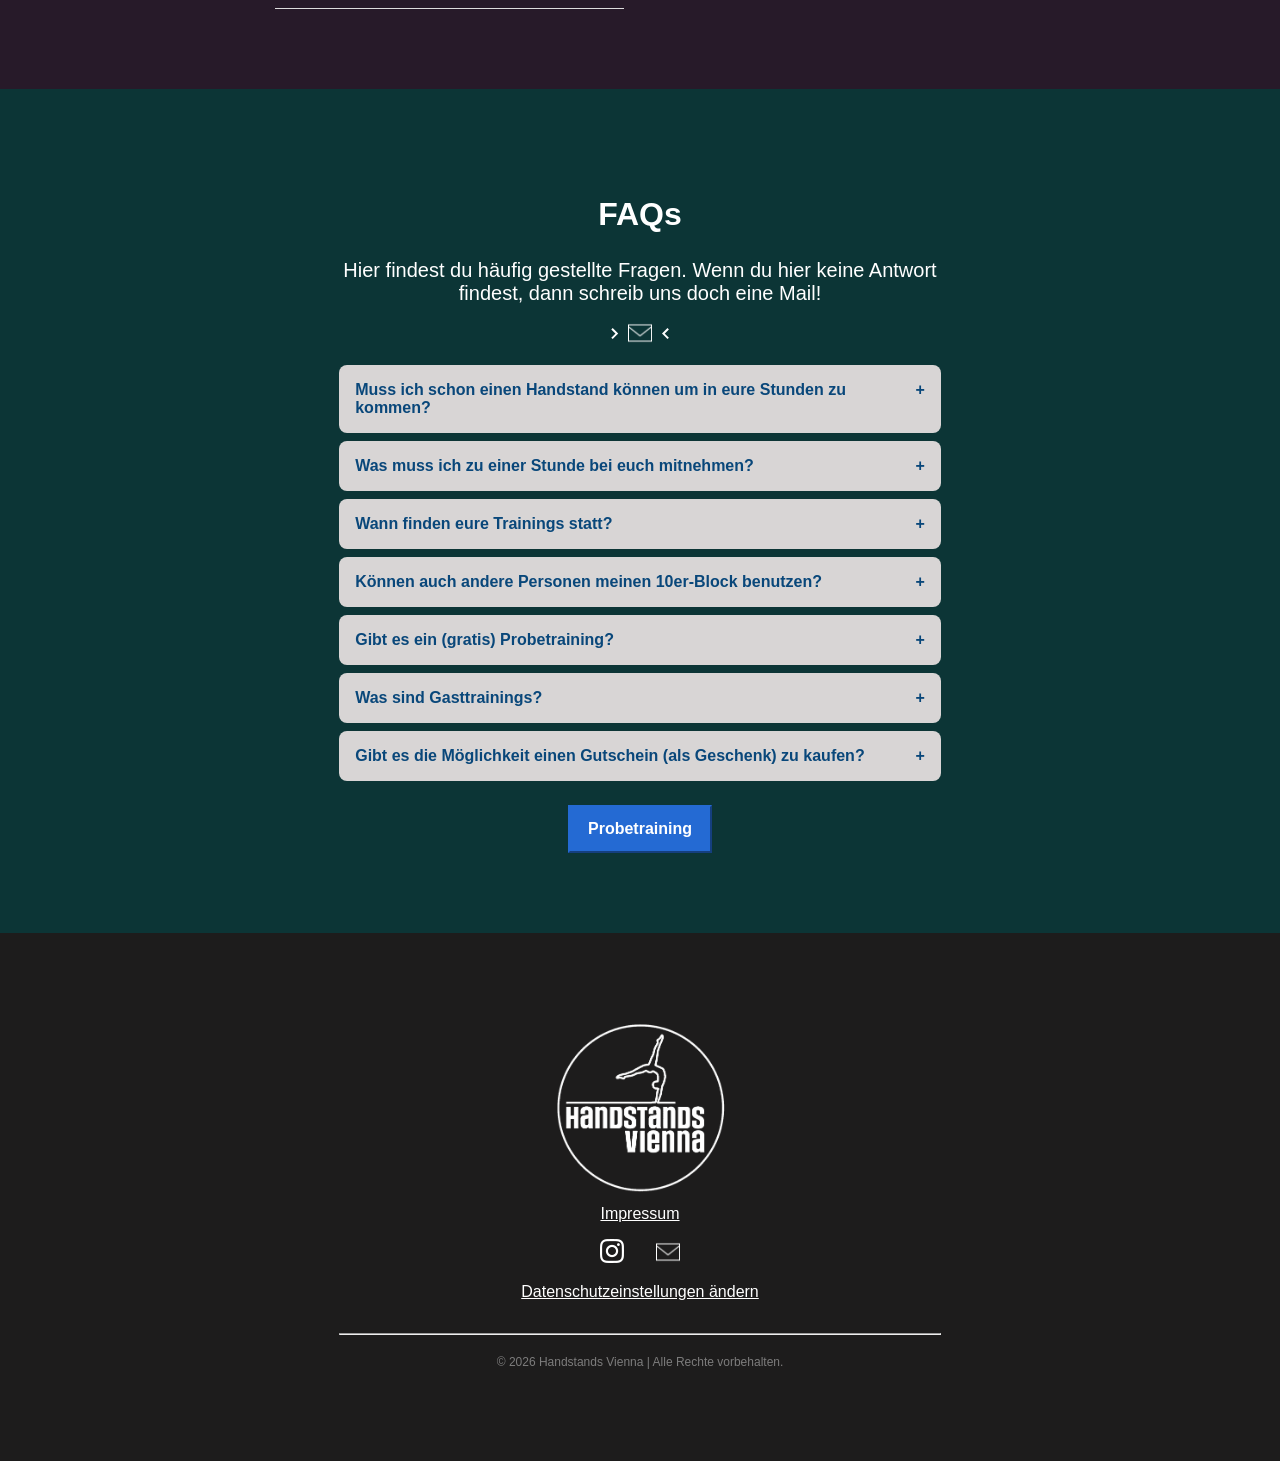
==== commit 7a910841: "implemented NavBar, refactored impressum, refactored scripts, added SchnupperButtons, refactored sty" ====
--- a/index.html
+++ b/index.html
@@ -4,10 +4,13 @@
 <head>
     <meta charset="UTF-8">
     <meta name="viewport" content="width=device-width, initial-scale=1.0">
-    <script src="script.js" defer></script>
-    <!--<script src="cookies.js" defer></script>-->
+    <script src="navigation.js" defer></script>
+    <script src="cookies.js" defer></script>
+    <script src="FAQs.js" defer></script>
+    <script src="JTP.js" defer></script>
     <link rel="stylesheet" href="style.css">
     <link rel="icon" type="image/x-icon" href="assets/images/HsvLogocircle_BG_black_transparent.png">
+    <link rel="stylesheet" href="https://cdnjs.cloudflare.com/ajax/libs/font-awesome/4.7.0/css/font-awesome.min.css">
     <title>HandstandsVienna</title>
 </head>
 
@@ -34,6 +37,52 @@
         </div>
     </div>
     <header>
+        <!-- NavBar -->
+        <div class="topnav">
+            <div class="topnavInner">
+                <div class="canvasNavigation" id="canvasNavigation">
+                    <a href="./index.html">Home</a>
+                    <!-- <a href="" class="active">Events</a>
+                    <a href="" class="active">About us</a> -->
+                    <a href="./gutscheine.html" class="active">Gutscheine</a>
+                    <a href="./impressum.html" class="active">Impressum</a>
+                </div>
+                <div id="hamburgerNavWrapper" onclick="toggleNavOverlay()">
+                    <div class="hamburgerNav" id="hamburgerNavId">
+                        <span class="span1"></span>
+                        <span class="span2"></span>
+                        <span class="span3"></span>
+                    </div>
+                </div>
+            </div>
+        </div>
+
+        <div id="navOverlayContainer">
+            <div id="navOverlayCloseBtn" onclick="toggleNavOverlay()">
+                <span class="span4"></span>
+                <span class="span5"></span>
+            </div>
+            <div id="navLogoContainer">
+                <a href="./index.html"><img id="overlayLogo" src="assets/images/HsvLogosquare_transparent_fixed.png"
+                        alt="Vereinslogo"></a>
+            </div>
+            <div id="navOverlayLinksWrapper">
+                <div id="navOverlayLinks">
+                    <a href="./index.html">Home</a>
+                    <!-- <a href="" class="active">Events</a>
+                    <a href="" class="active">About us</a> -->
+                    <a href="./gutscheine.html" class="active">Gutscheine</a>
+                    <a href="./impressum.html" class="active">Impressum</a>
+
+                    <div class="buttonContainer">
+                        <a href="https://www.eversports.at/scl/handstands-vienna">
+                            <button class="button">Probetraining</button>
+                        </a>
+                    </div>
+                </div>
+            </div>
+        </div>
+
         <section class="landingPage">
             <div class="section-container">
                 <div class="section-item">
@@ -44,7 +93,11 @@
                         <br>
                         Auch komplette Anfänger sind bei uns herzlich willkommen!
                     </p>
-                    <!-- <a href="https://www.eversports.at/s/handstands-vienna" class="button"> Zur Anmeldung</a> -->
+                    <div class="buttonContainer">
+                        <a href="https://www.eversports.at/scl/handstands-vienna">
+                            <button class="button">Probetraining</button>
+                        </a>
+                    </div>
                 </div>
 
             </div>
@@ -124,7 +177,6 @@
                     </div>
                 </div>
             </div>
-            <!-- <a href="https://www.eversports.at/s/handstands-vienna" class="button"> Zur Anmeldung</a> -->
 
         </section>
 
@@ -162,22 +214,6 @@
             </div>
         </section>
 
-        <!-- <section class="eversports">
-            <div class="section-container">
-                <div class="section-item">
-                    <div class="section-item">
-                        <h2>Wir sind auch auf Eversports!</h2>
-                        <p>Mit dieser Übersicht kommst du direkt zur Anmeldung:</p>
-                        <div class="widgetWrapper">
-                            <div id="widgetWrapperId"> -->
-        <!--<div data-eversports-widget-id="fa96ca77-1129-4e00-b0b6-ce610c4325ef"></div>-->
-        <!-- </div>
-                        </div>
-                    </div>
-                </div>
-            </div>
-        </section> -->
-
         <section class="faqs">
             <div class="section-container">
                 <div class="section-item">
@@ -202,6 +238,11 @@
                     <div id="faq-container">
                         <!-- FAQ Items werden hier per JS eingefügt -->
                     </div>
+                    <div class="buttonContainer">
+                        <a href="https://www.eversports.at/scl/handstands-vienna">
+                            <button class="button">Probetraining</button>
+                        </a>
+                    </div>
                 </div>
             </div>
         </section>
--- a/style.css
+++ b/style.css
@@ -88,27 +88,30 @@
   display: flex;
   align-items: center;
   justify-content: center;
-  text-decoration: none;
-  font-family: var(--ff2);
-  width: 8rem;
+  font-family: var(--ff2);
+  width: 9rem;
   height: 3rem;
   margin-top: var(--spacing-m);
-  border-radius: 8px;
-  background-color: rgb(72, 126, 164);
-  border-color: rgb(72, 126, 164);
+  background-color: #246ad3;
+  border-color: #246ad3;
   color: var(--text-color1);
   font-size: var(--fontsize-xs);
+  font-weight: bold;
+  transition: transform 0.2s ease;
+  will-change: transform;
+  transform: translateZ(0);
 }
 
 .button:hover {
-  background-color: rgb(56, 97, 126);
-  border-color: rgb(40, 71, 93);
   cursor: pointer;
+  transform: scale(1.1);
+}
+button:active {
+  transform: scale(1.05);
 }
 
 .sidePageHeader {
   max-width: 40%;
-  margin-top: 2rem;
 }
 
 /* Styling landingPage */
@@ -128,8 +131,8 @@
   line-height: var(--spacing-xxl);
 }
 
-.landingPage button {
-  font-weight: bold;
+.landingPage a {
+  text-decoration: none;
 }
 
 /*Styling sellingPoint*/
@@ -177,6 +180,23 @@
   margin-top: 5rem;
 }
 
+table {
+  width: 100%;
+  border-collapse: collapse;
+}
+
+td {
+  padding: var(--spacing-s);
+  color: var(--text-color1);
+  text-align: left;
+  font-size: var(--fontsize-s);
+  font-family: var(--ff2);
+}
+
+th,
+td {
+  border-bottom: 1px solid #ddd;
+}
 /*Styling Jahrestrainingsplan*/
 
 .jahrestrainingsplan {
@@ -212,26 +232,17 @@
 
 /*Styling eversports*/
 
-.eversports {
+/* .eversports {
   background-color: var(--eversports-bg-color);
-}
-
-table {
-  width: 100%;
-  border-collapse: collapse;
-}
-
-td {
-  padding: var(--spacing-s);
-  color: var(--text-color1);
-  text-align: left;
-  font-size: var(--fontsize-s);
-  font-family: var(--ff2);
-}
-
-th,
-td {
-  border-bottom: 1px solid #ddd;
+} */
+
+.widgetPlaceholder {
+  text-align: center;
+  font-style: italic;
+  padding: 12px 16px;
+  background: #a7a5a5;
+  border-radius: 8px;
+  color: black;
 }
 
 /*Styling faqs*/
@@ -349,6 +360,10 @@
   transform: translateY(0);
 }
 
+.faqs .buttonContainer a {
+  text-decoration: none;
+}
+
 @keyframes fadeIn {
   from {
     transform: translateX(-0.5rem) translateY(-0.5rem);
@@ -459,7 +474,8 @@
 }
 
 .context {
-  text-align: center;
+  text-align: left;
+  line-height: var(--spacing-xl);
 }
 
 .linkstyling {
@@ -474,6 +490,14 @@
   background-color: black !important;
   margin-top: -4rem;
 }
+#docWrapper {
+  padding: 1.5rem;
+  font-family: var(--ff2);
+  line-height: var(--spacing-xxl);
+}
+#docText {
+  text-align: center;
+}
 
 /* GUSCHEIN */
 
@@ -481,11 +505,13 @@
   display: flex;
   justify-content: center;
   text-align: center;
+  margin: 0;
+  padding: 5%;
 }
 
 .voucher-wrapper {
   max-width: 90%;
-  margin-left: 5%;
+  padding: 5%;
 }
 
 #gutscheinfooter {
@@ -616,7 +642,7 @@
   }
 
   .infos p {
-    margin-top: 4rem;
+    margin-top: 1rem;
     text-align: center;
   }
 
@@ -652,3 +678,188 @@
     line-height: 1.75rem;
   }
 }
+
+/* navBar */
+/* Style the navigation menu */
+.topnav {
+  background-color: var(--landing-bg-color);
+  position: static;
+  top: 0;
+  width: 100%;
+}
+.topnavInner {
+  display: flex;
+  justify-content: center;
+}
+
+/* Hide the links inside the navigation menu (except for logo/home) */
+.topnav .canvasNavigation {
+  z-index: 997;
+  min-height: 3rem;
+  display: flex;
+  justify-content: space-between;
+  font-family: var(--ff2);
+}
+
+/* Style navigation menu links */
+.topnav a {
+  color: white;
+  padding: 14px 2rem;
+  text-decoration: none;
+  font-size: 17px;
+  margin-top: 1rem;
+}
+
+/* Style the hamburger menu */
+#hamburgerNavWrapper {
+  display: none;
+}
+
+.hamburgerNav {
+  width: 40px;
+  display: flex;
+  flex-direction: column;
+  gap: 8px;
+  cursor: pointer;
+  padding-top: 2rem;
+}
+.hamburgerNav span {
+  height: 3px;
+  background: white;
+  border-radius: 40px;
+}
+
+@media (max-width: 1000px) {
+  .topnav a.icon {
+    background: transparent;
+    display: block;
+    position: absolute;
+    right: 0;
+    top: 0;
+  }
+}
+
+@media (max-width: 760px) {
+  .topnav a {
+    display: none;
+  }
+  .topnav a.icon {
+    background: transparent;
+    display: block;
+    position: absolute;
+    right: 0;
+    top: 0;
+  }
+
+  .topnav .i {
+    display: block;
+  }
+  #hamburgerNavWrapper {
+    display: block;
+    margin-left: 80%;
+  }
+}
+
+/* Add a grey background color on mouse-over */
+.topnav a:hover {
+  background-color: #ddd;
+  color: black;
+}
+
+#navOverlay {
+  display: none;
+  position: fixed;
+  inset: 0;
+  background-color: rgba(9, 45, 112, 0);
+  z-index: 998;
+}
+
+#navOverlayContainer {
+  position: fixed;
+  text-align: center;
+  top: 0;
+  width: 100%;
+  height: 100vh;
+
+  background-color: #111;
+
+  opacity: 0;
+  pointer-events: none;
+  transition: opacity 0.3s ease;
+}
+#navOverlayContainer.active {
+  z-index: 998;
+  opacity: 1;
+  pointer-events: auto;
+}
+
+#navOverlayContainer a {
+  display: block;
+  text-decoration: none;
+  color: white;
+  font-family: var(--ff2);
+  font-size: var(--fontsize-m);
+  line-height: var(--spacing-xxl);
+}
+#overlayLogo {
+  width: 6rem;
+  height: 6rem;
+  margin-right: 70%;
+  margin-top: -2rem;
+}
+
+/* NavCloseBtn */
+#navOverlayTopContainer {
+  display: flex;
+  justify-content: space-evenly;
+  width: 100%;
+}
+#navOverlayCloseBtn {
+  width: 40px;
+  display: flex;
+  flex-direction: column;
+  gap: 8px;
+  cursor: pointer;
+  padding-top: 2rem;
+  padding-right: 2rem;
+  margin-left: 85%;
+}
+#navOverlayCloseBtn span {
+  height: 3px;
+  background: white;
+  border-radius: 40px;
+}
+
+/* span rotation to form "X" */
+#navOverlayCloseBtn .span4 {
+  transform: translateY(5.5px) rotate(45deg);
+  width: 100%;
+}
+#navOverlayCloseBtn .span5 {
+  transform: translateY(-5.5px) rotate(-45deg);
+  width: 100%;
+}
+
+#navOverlayLinksWrapper {
+  display: flex;
+  justify-content: center;
+  align-items: flex-start;
+  height: 100%;
+}
+#navOverlayLinks {
+  margin: 5vh;
+  font-weight: bold;
+}
+
+.buttonContainer {
+  width: 100%;
+  display: flex;
+  justify-content: center;
+  align-items: center;
+}
+
+.no-scroll {
+  overflow: hidden;
+  position: fixed;
+  width: 100%;
+}
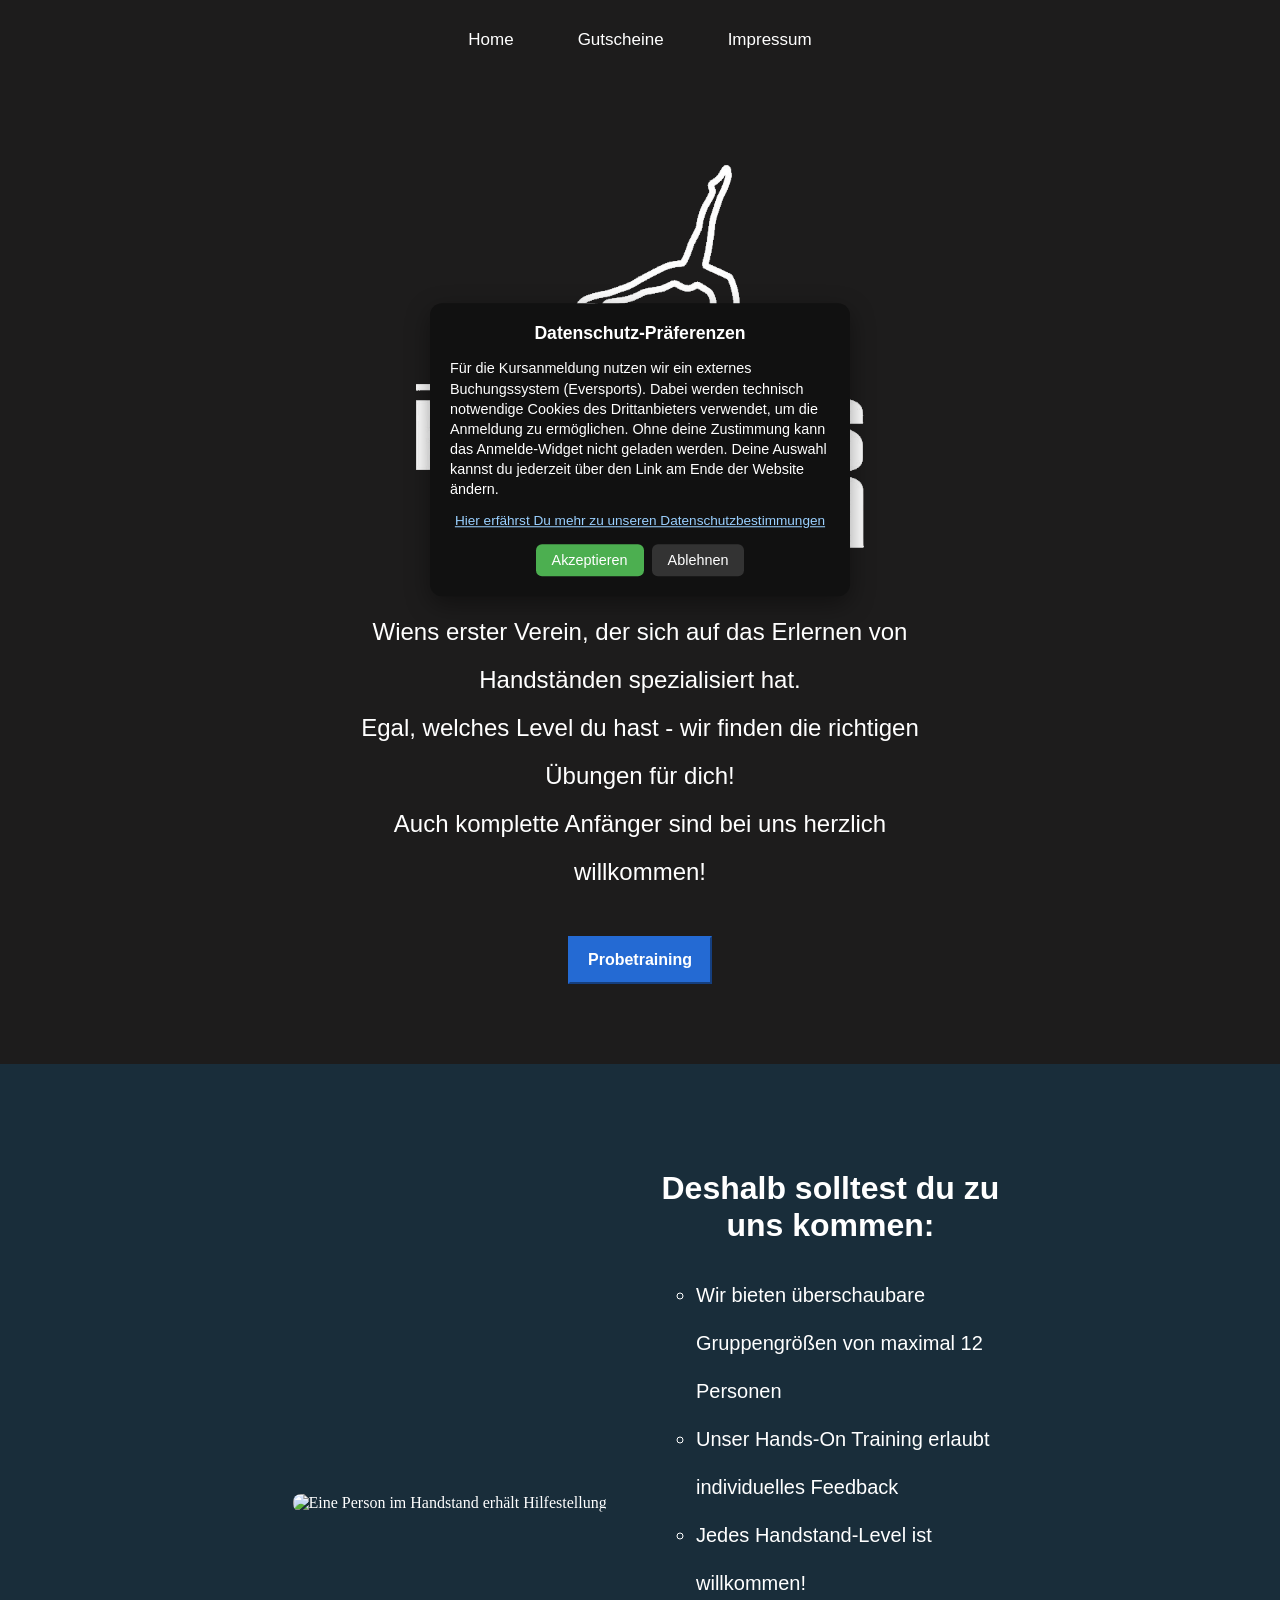
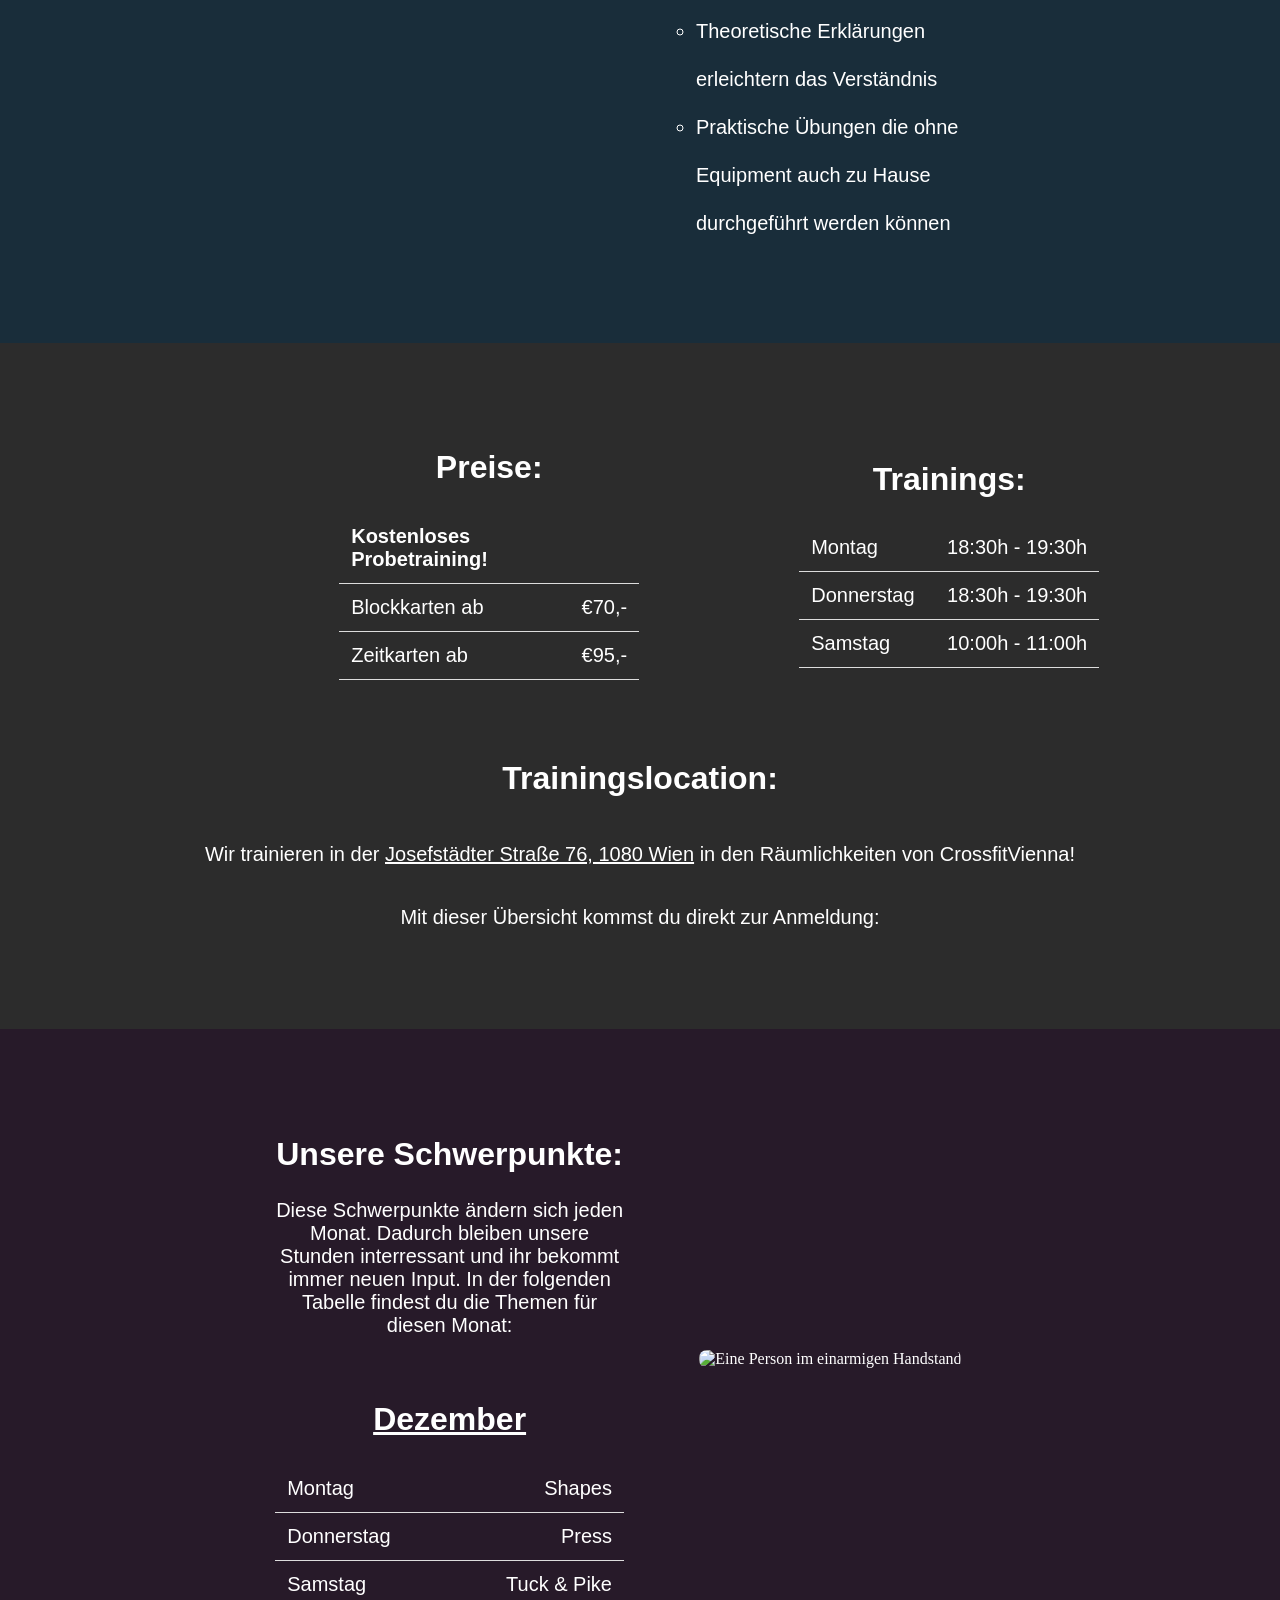
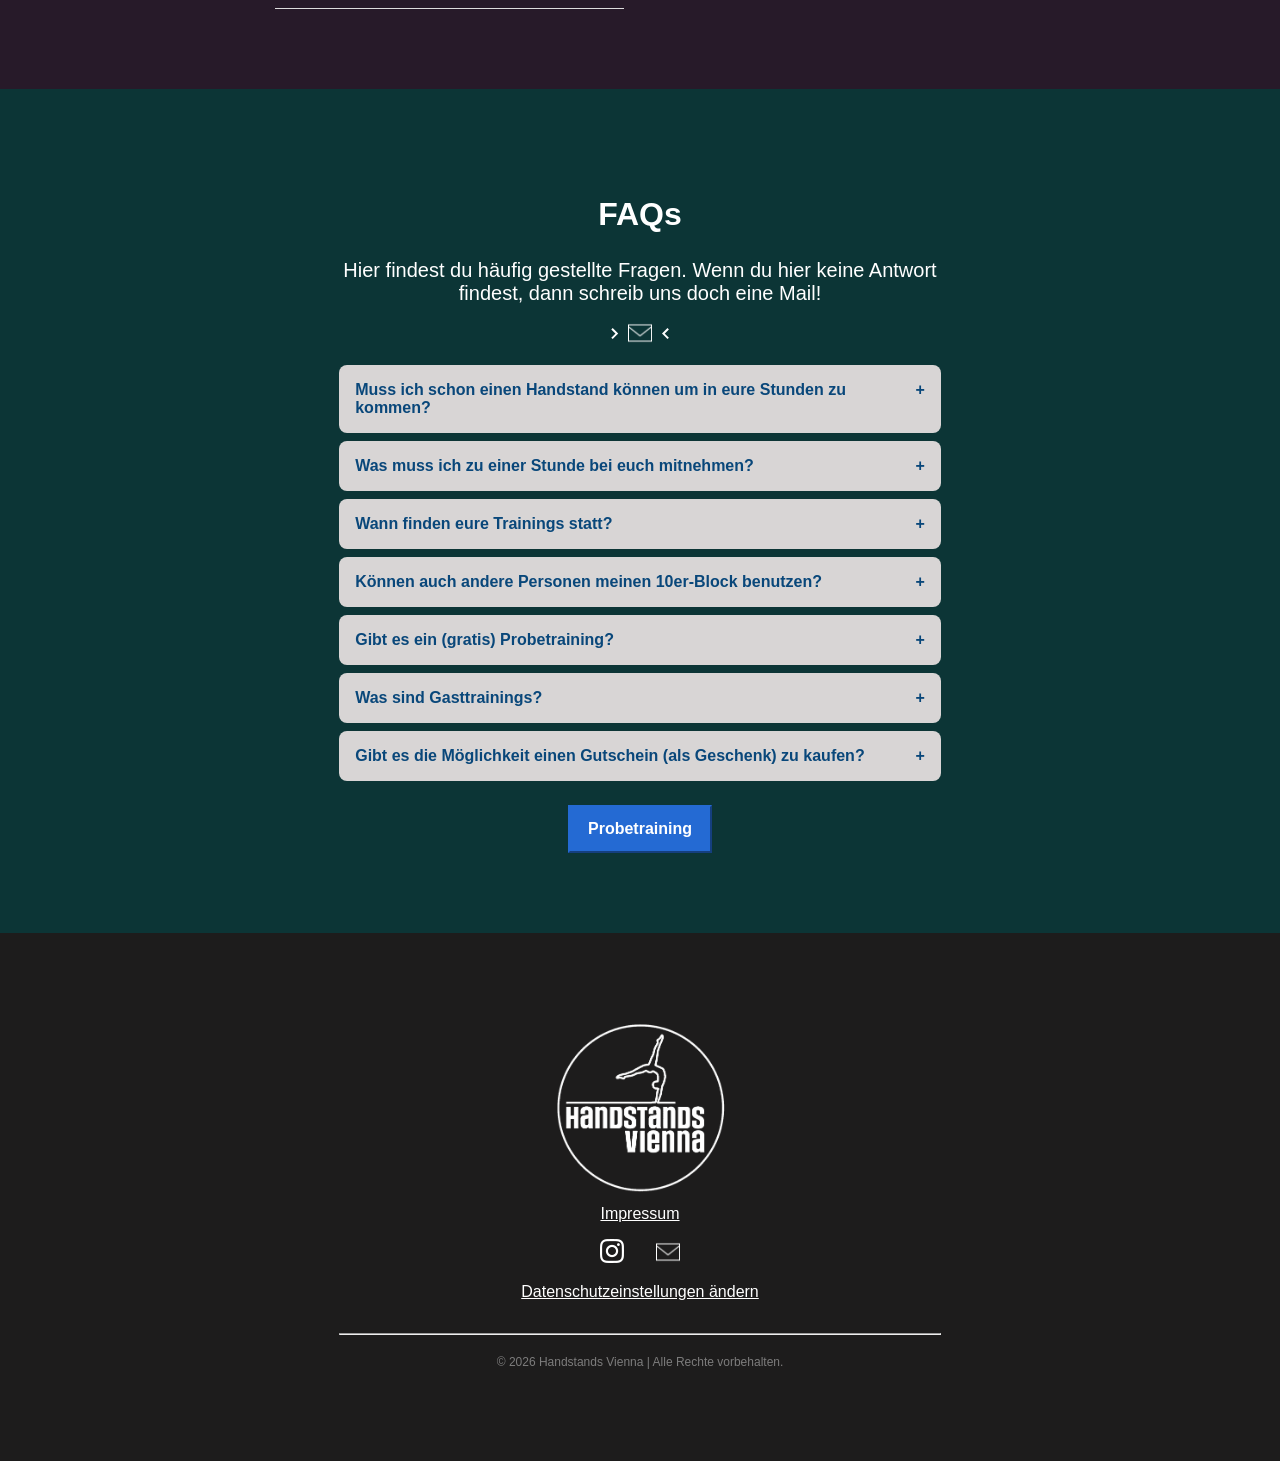
==== commit bb06fe2a: "Aktualisierung Trainingszeit Samstag - index.html" ====
--- a/index.html
+++ b/index.html
@@ -158,7 +158,7 @@
                             </tr>
                             <tr>
                                 <td>Samstag</td>
-                                <td class="info-value">09:30h - 10:30h</td>
+                                <td class="info-value">10:00h - 11:00h</td>
                             </tr>
                         </tbody>
                     </table>
@@ -273,4 +273,4 @@
     </footer>
 </body>
 
-</html>+</html>
